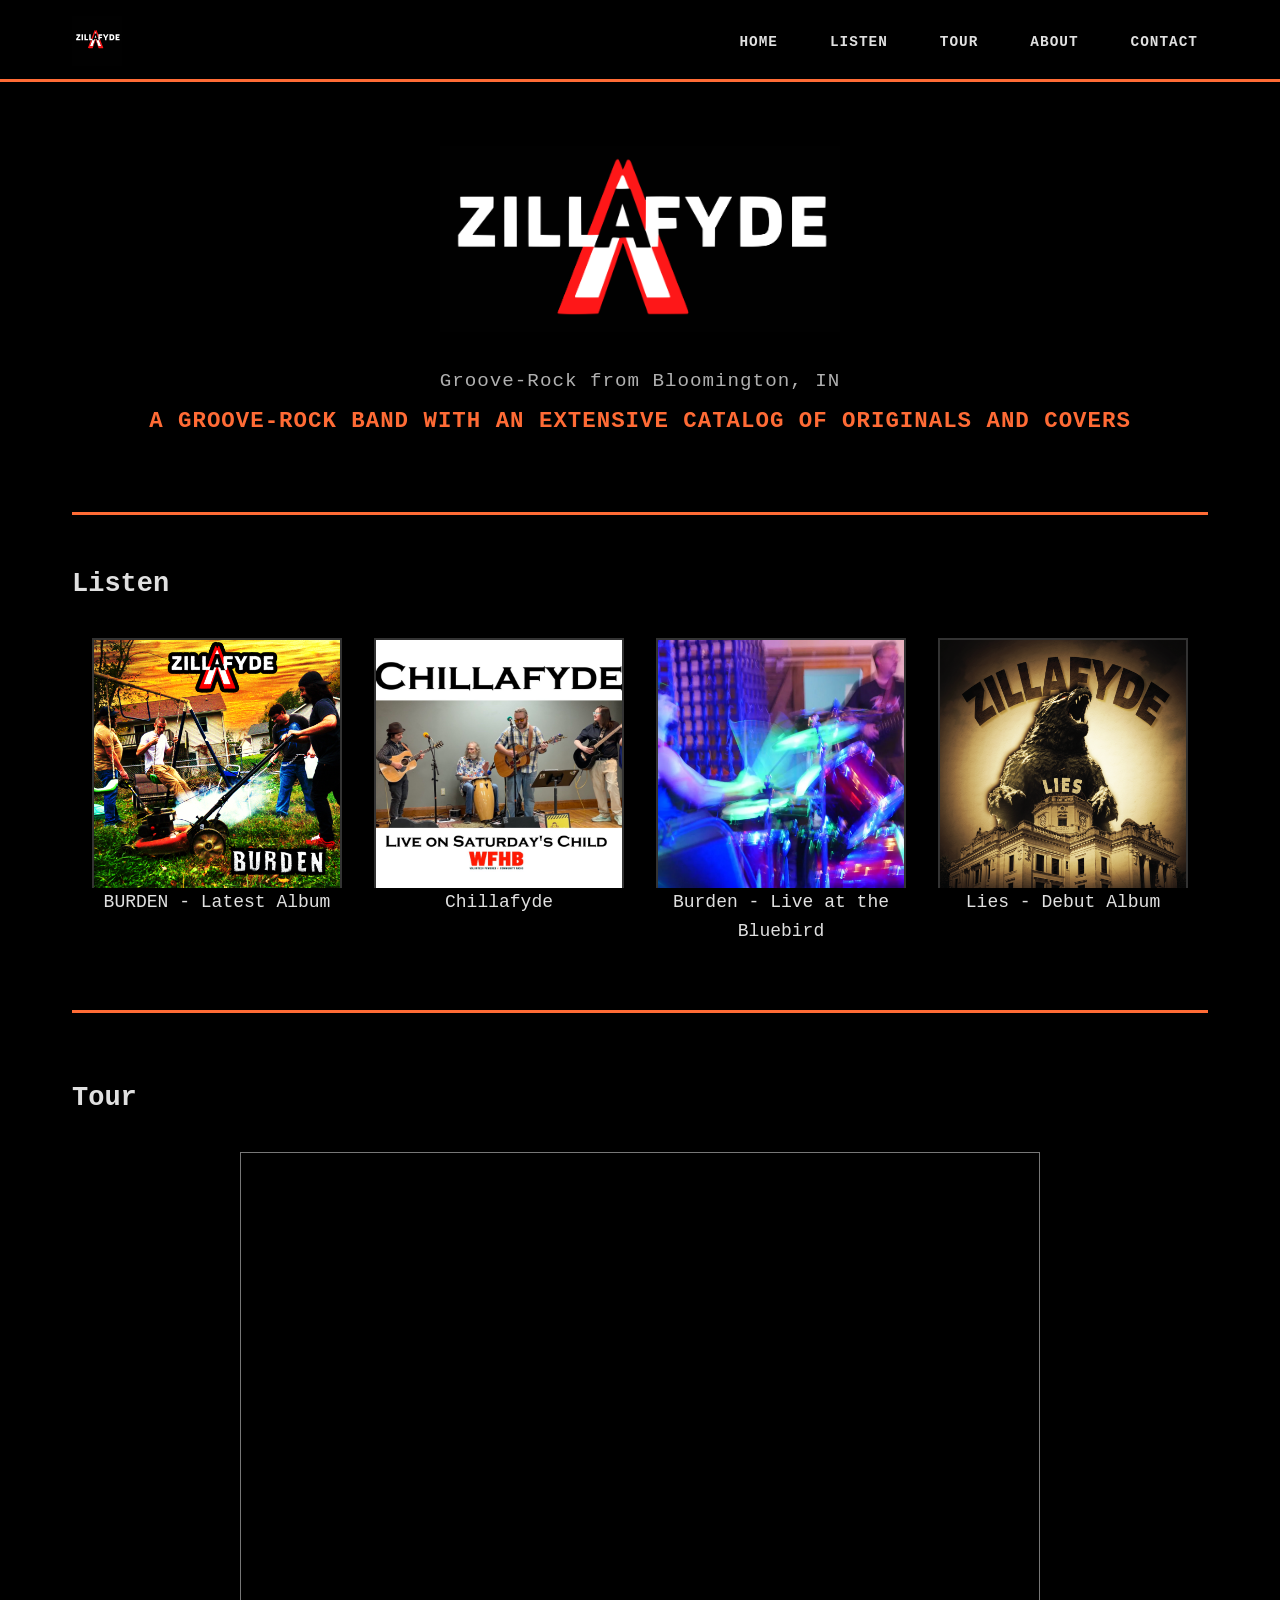
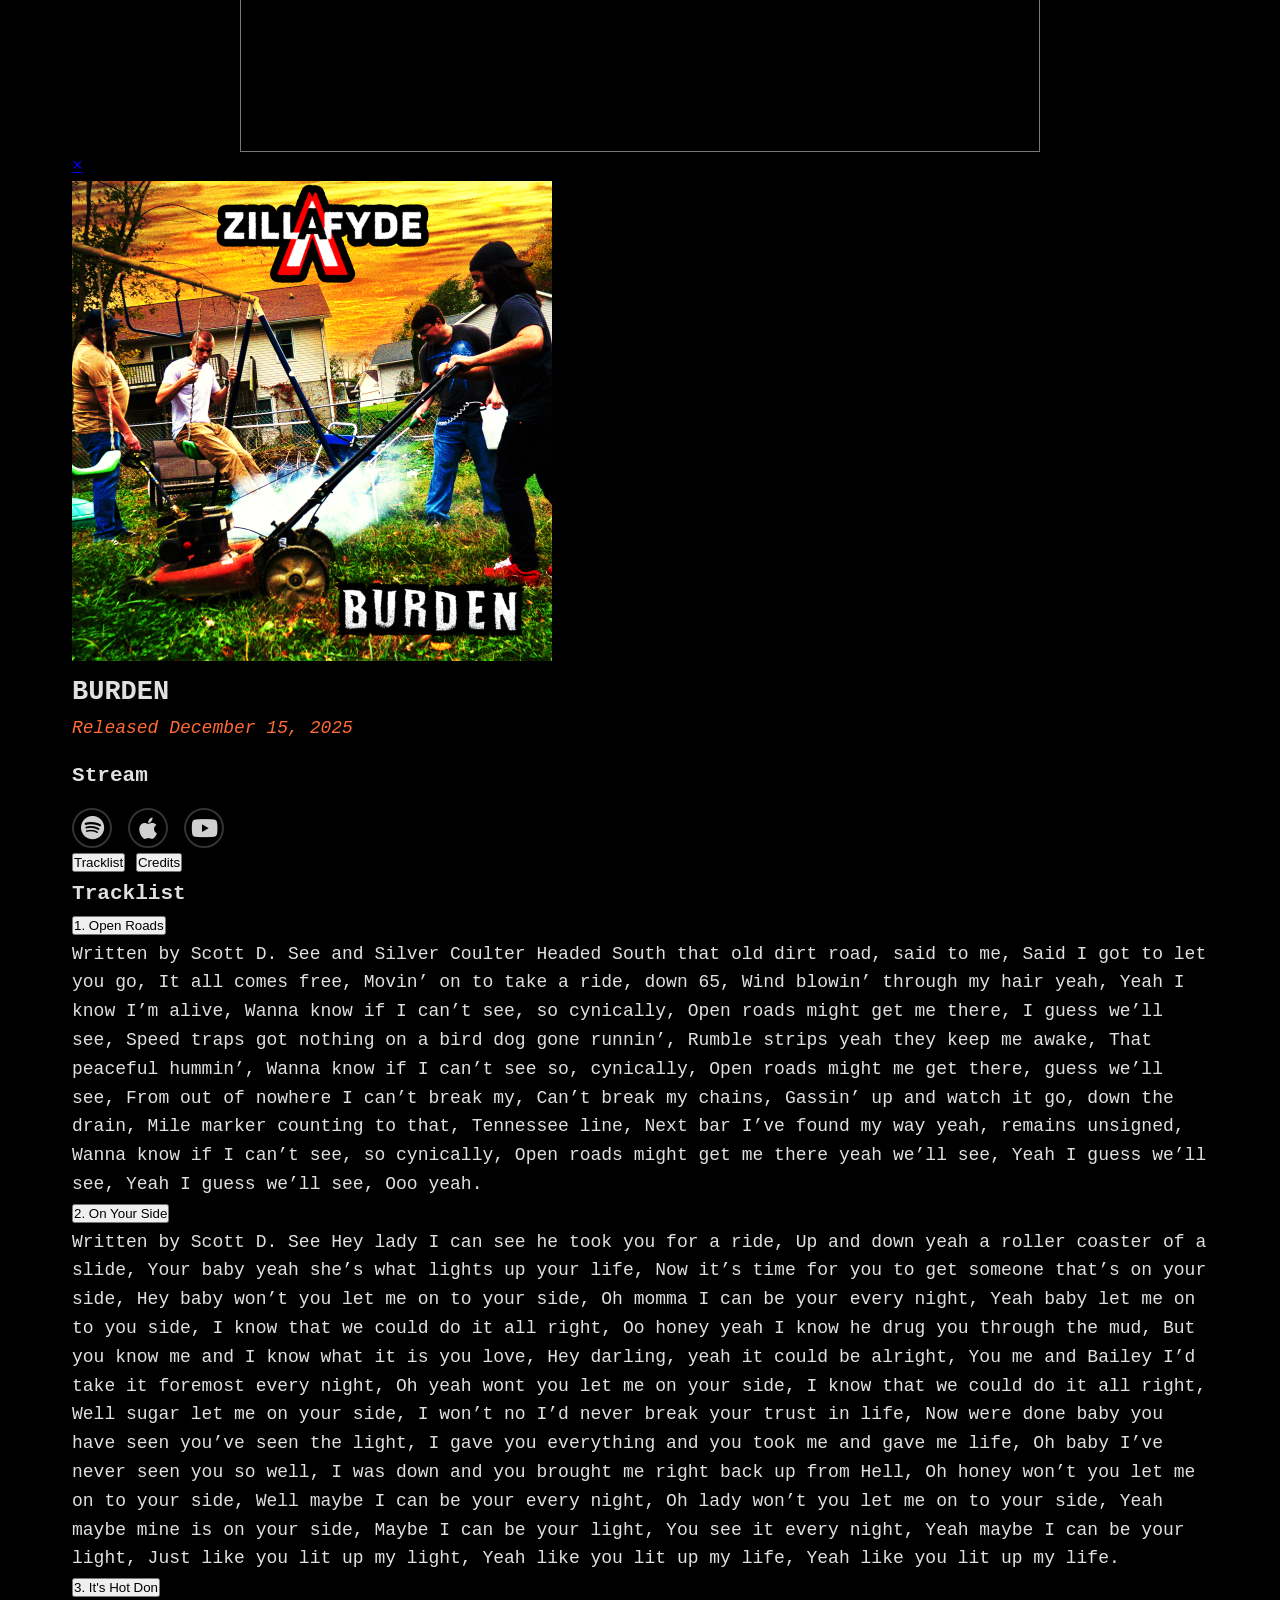
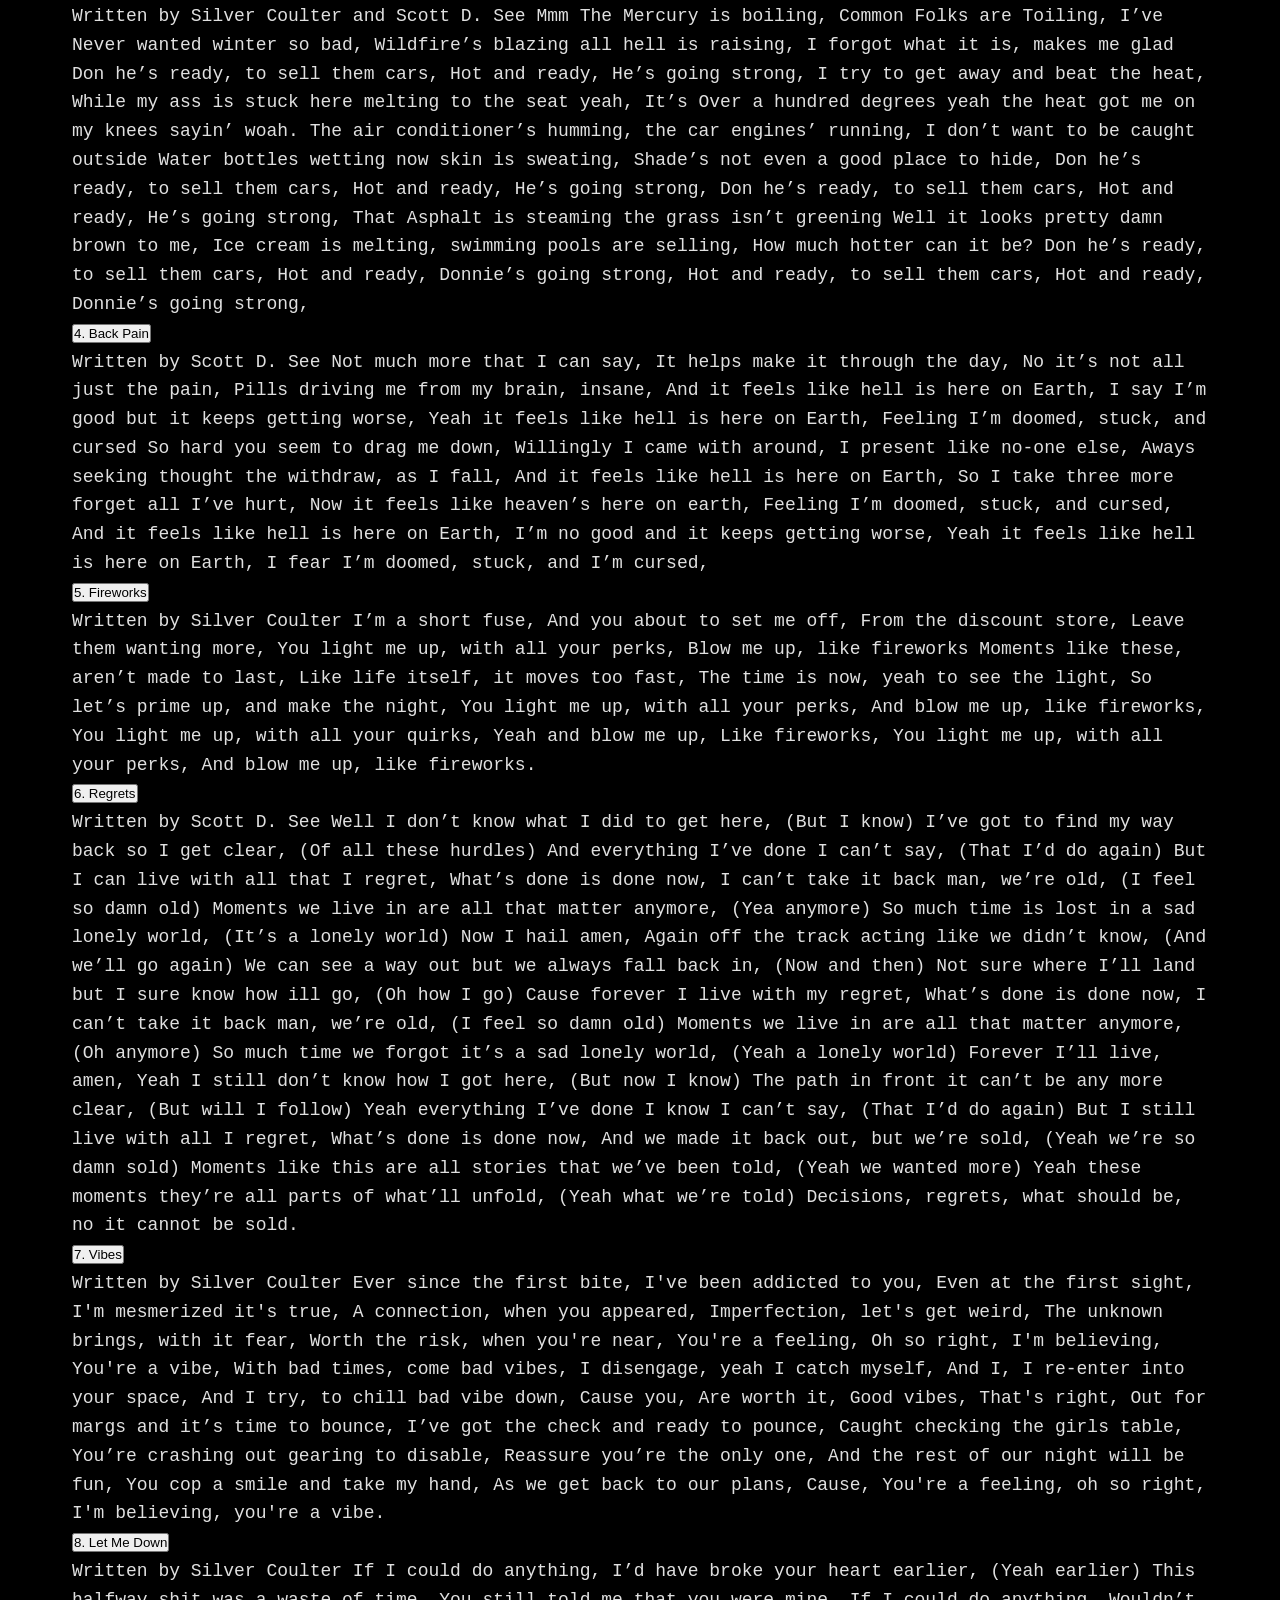
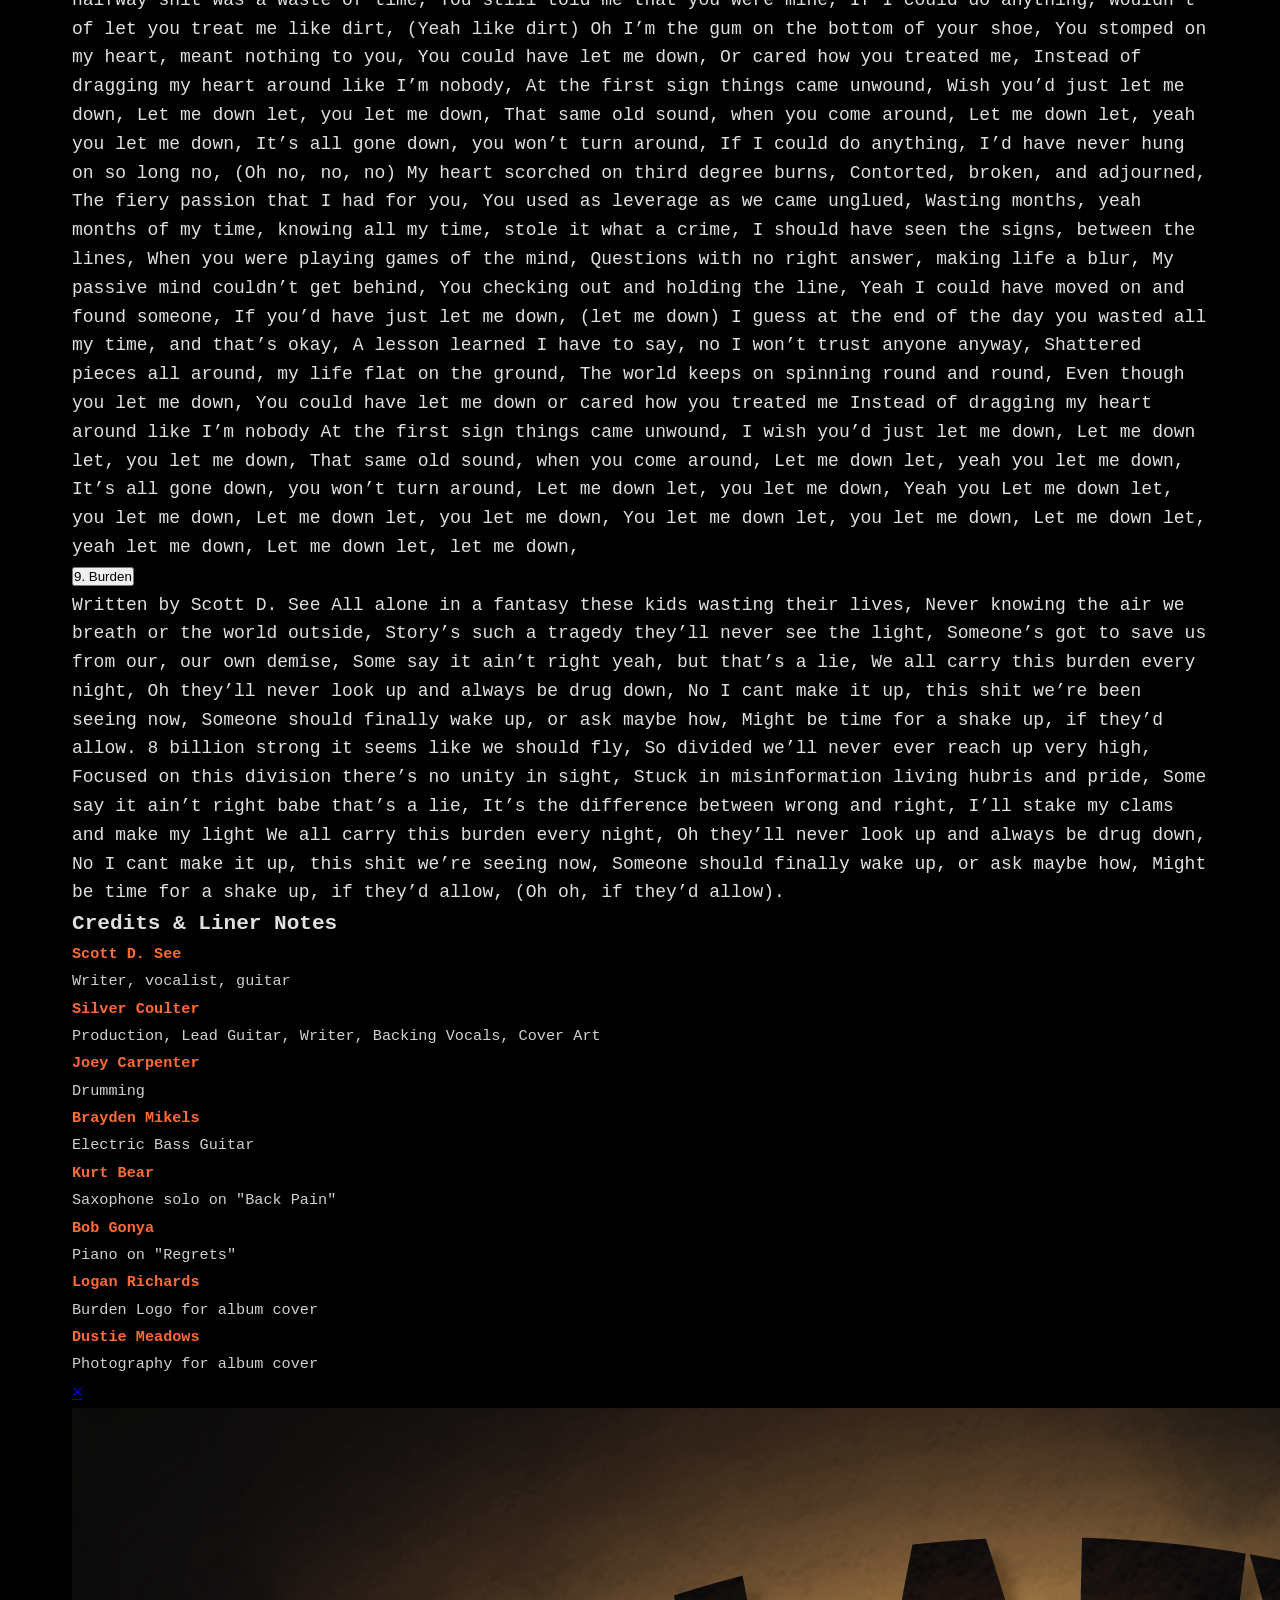
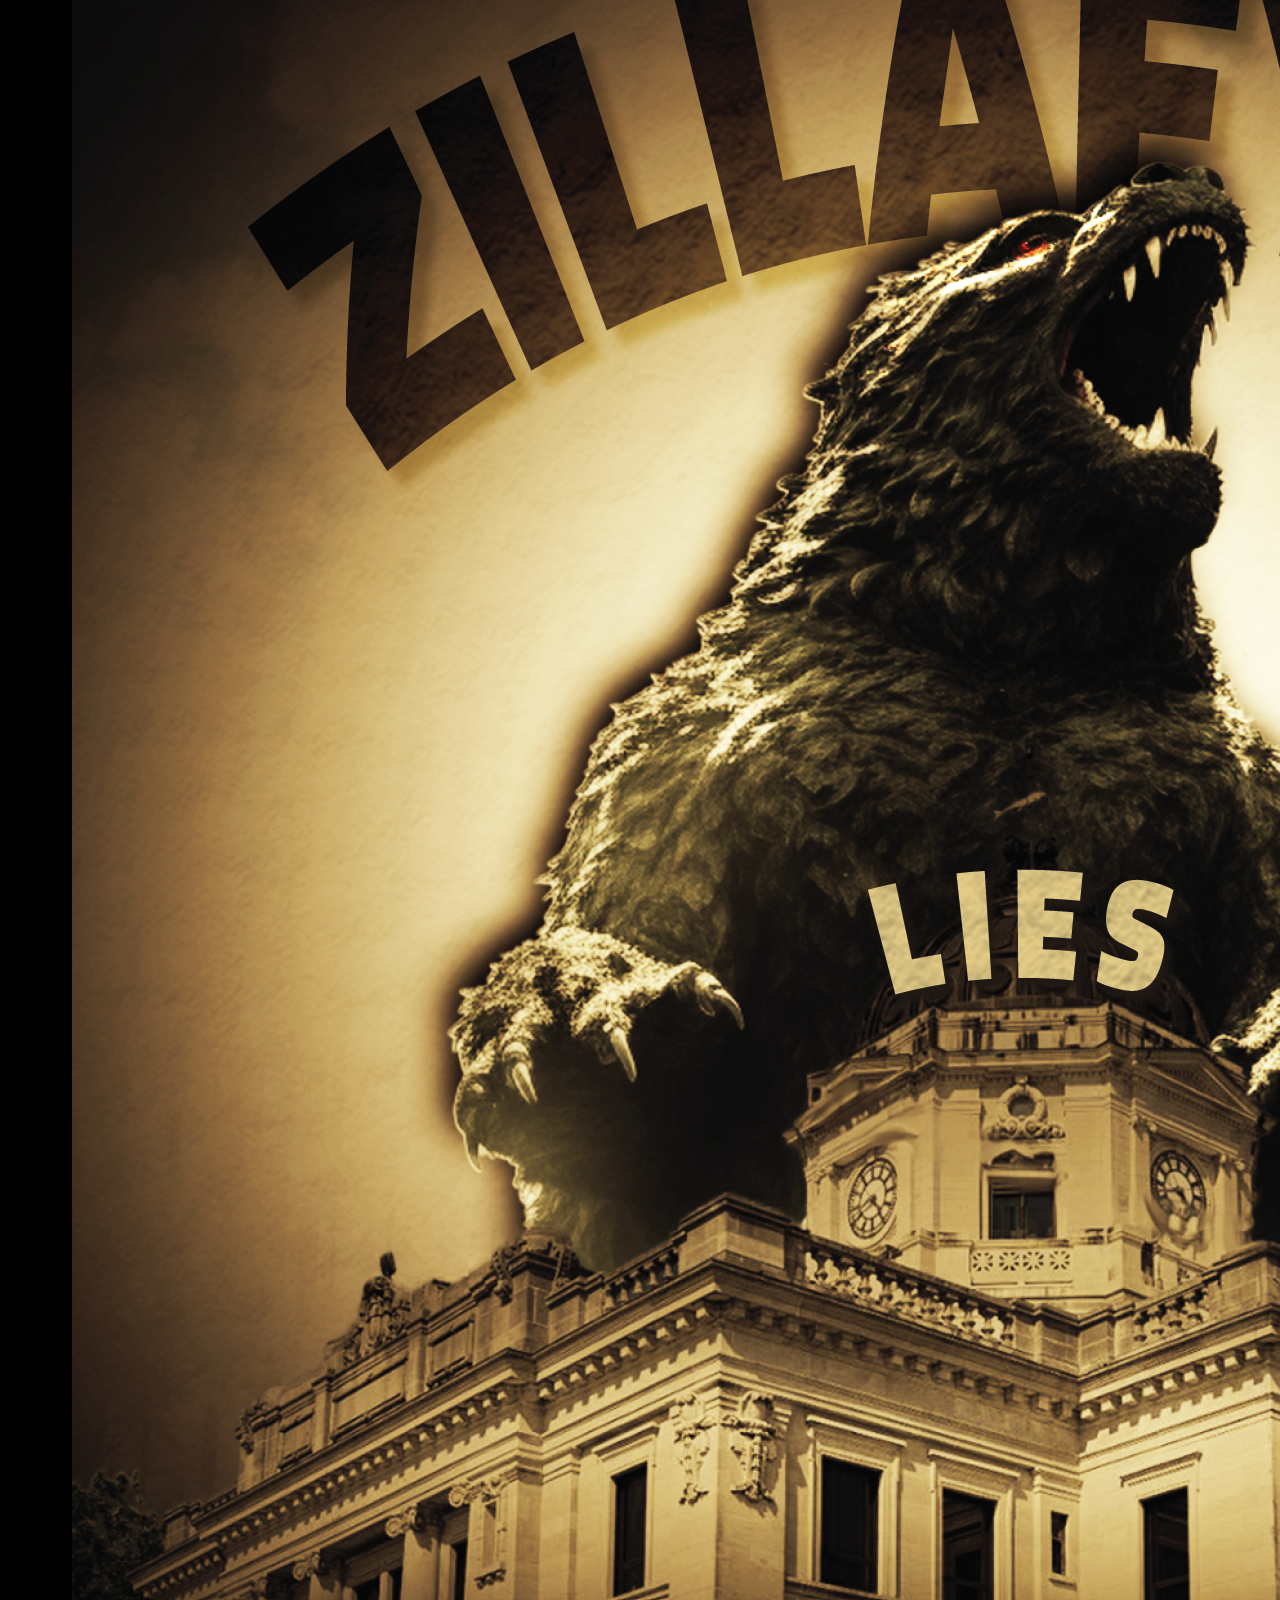
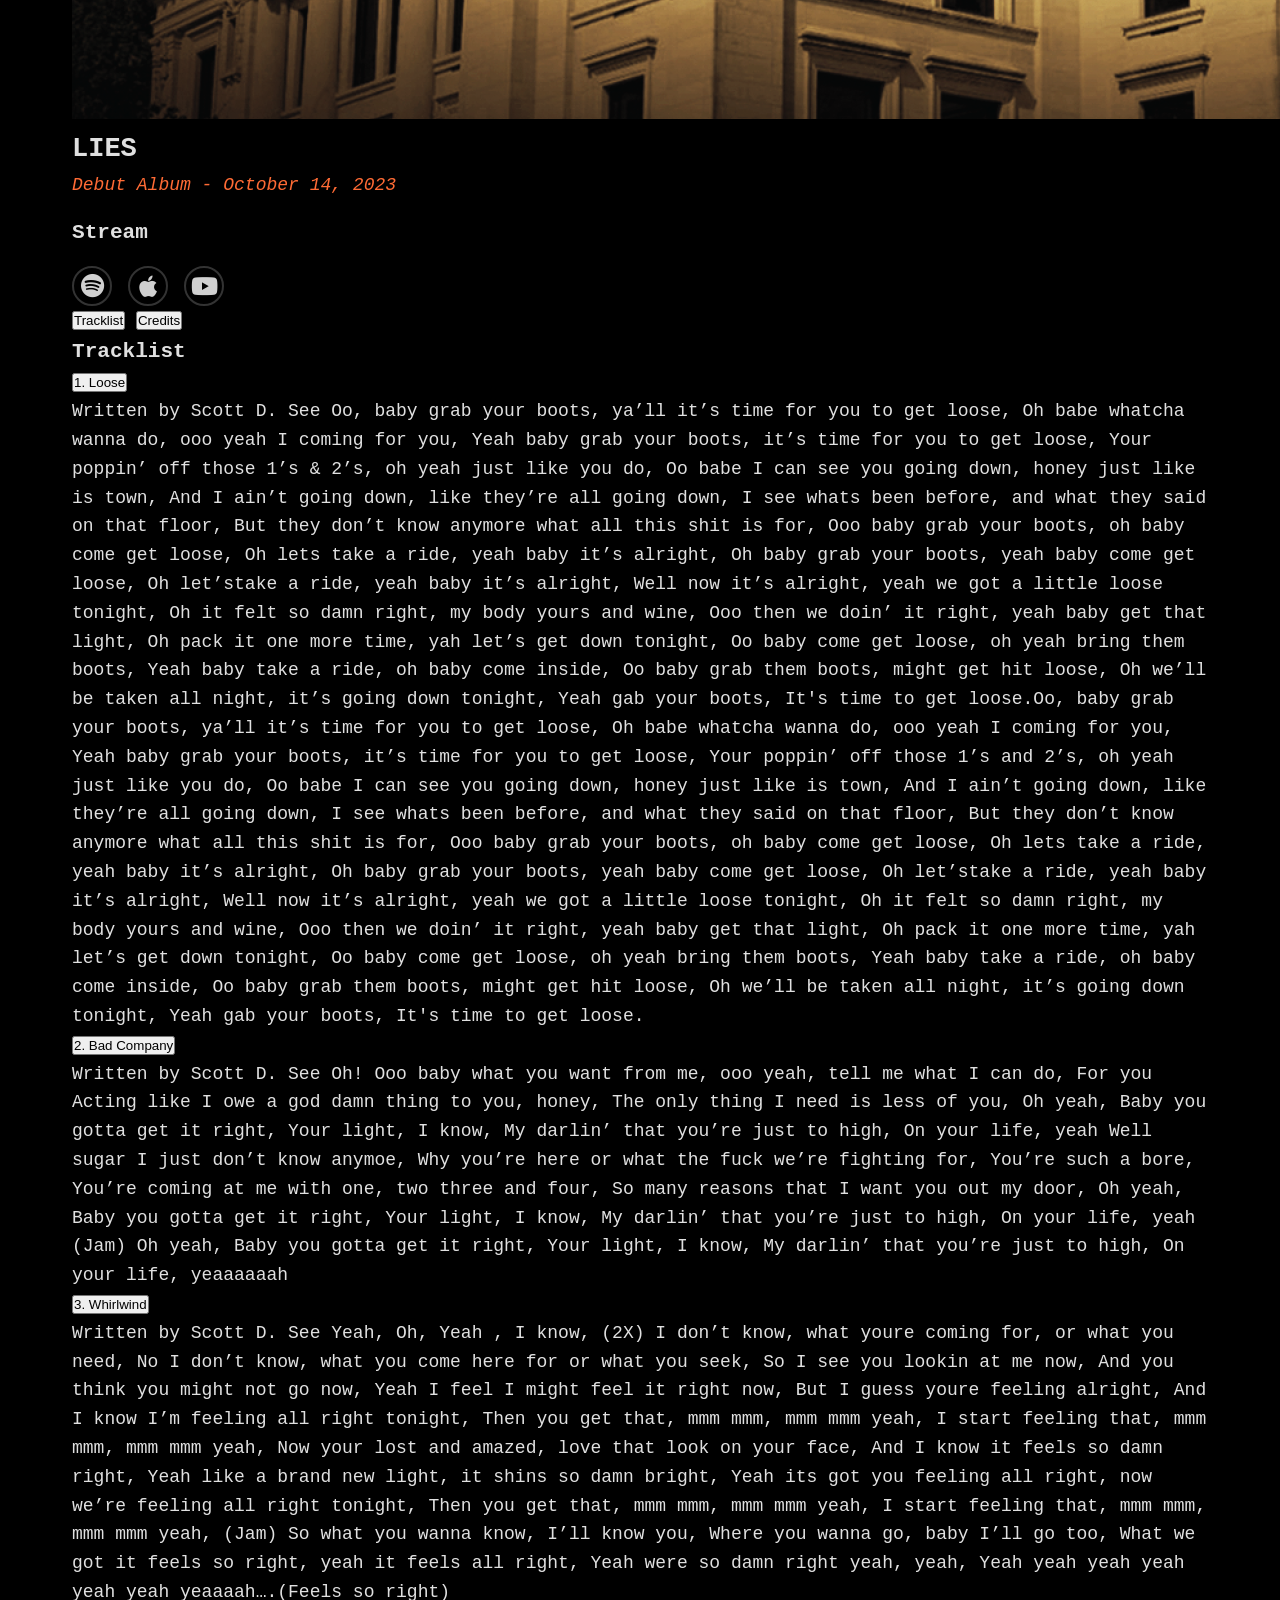
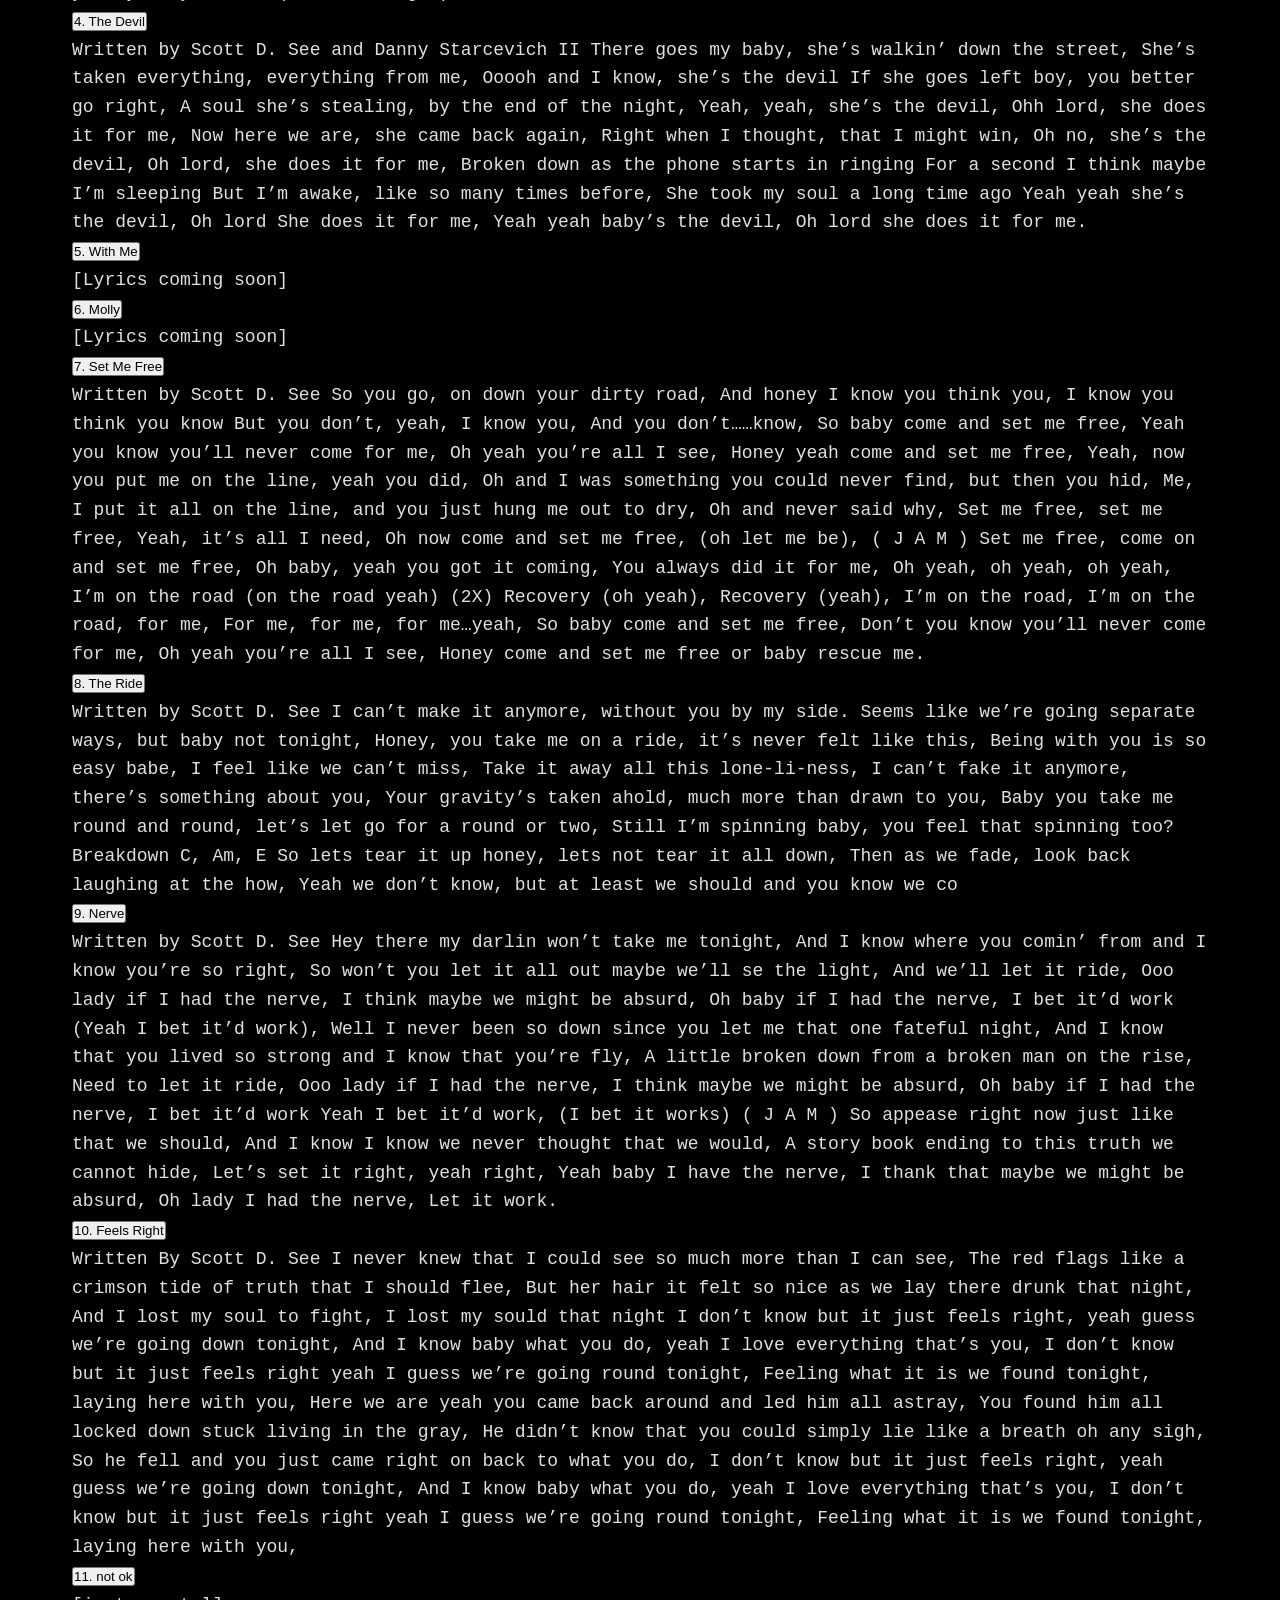
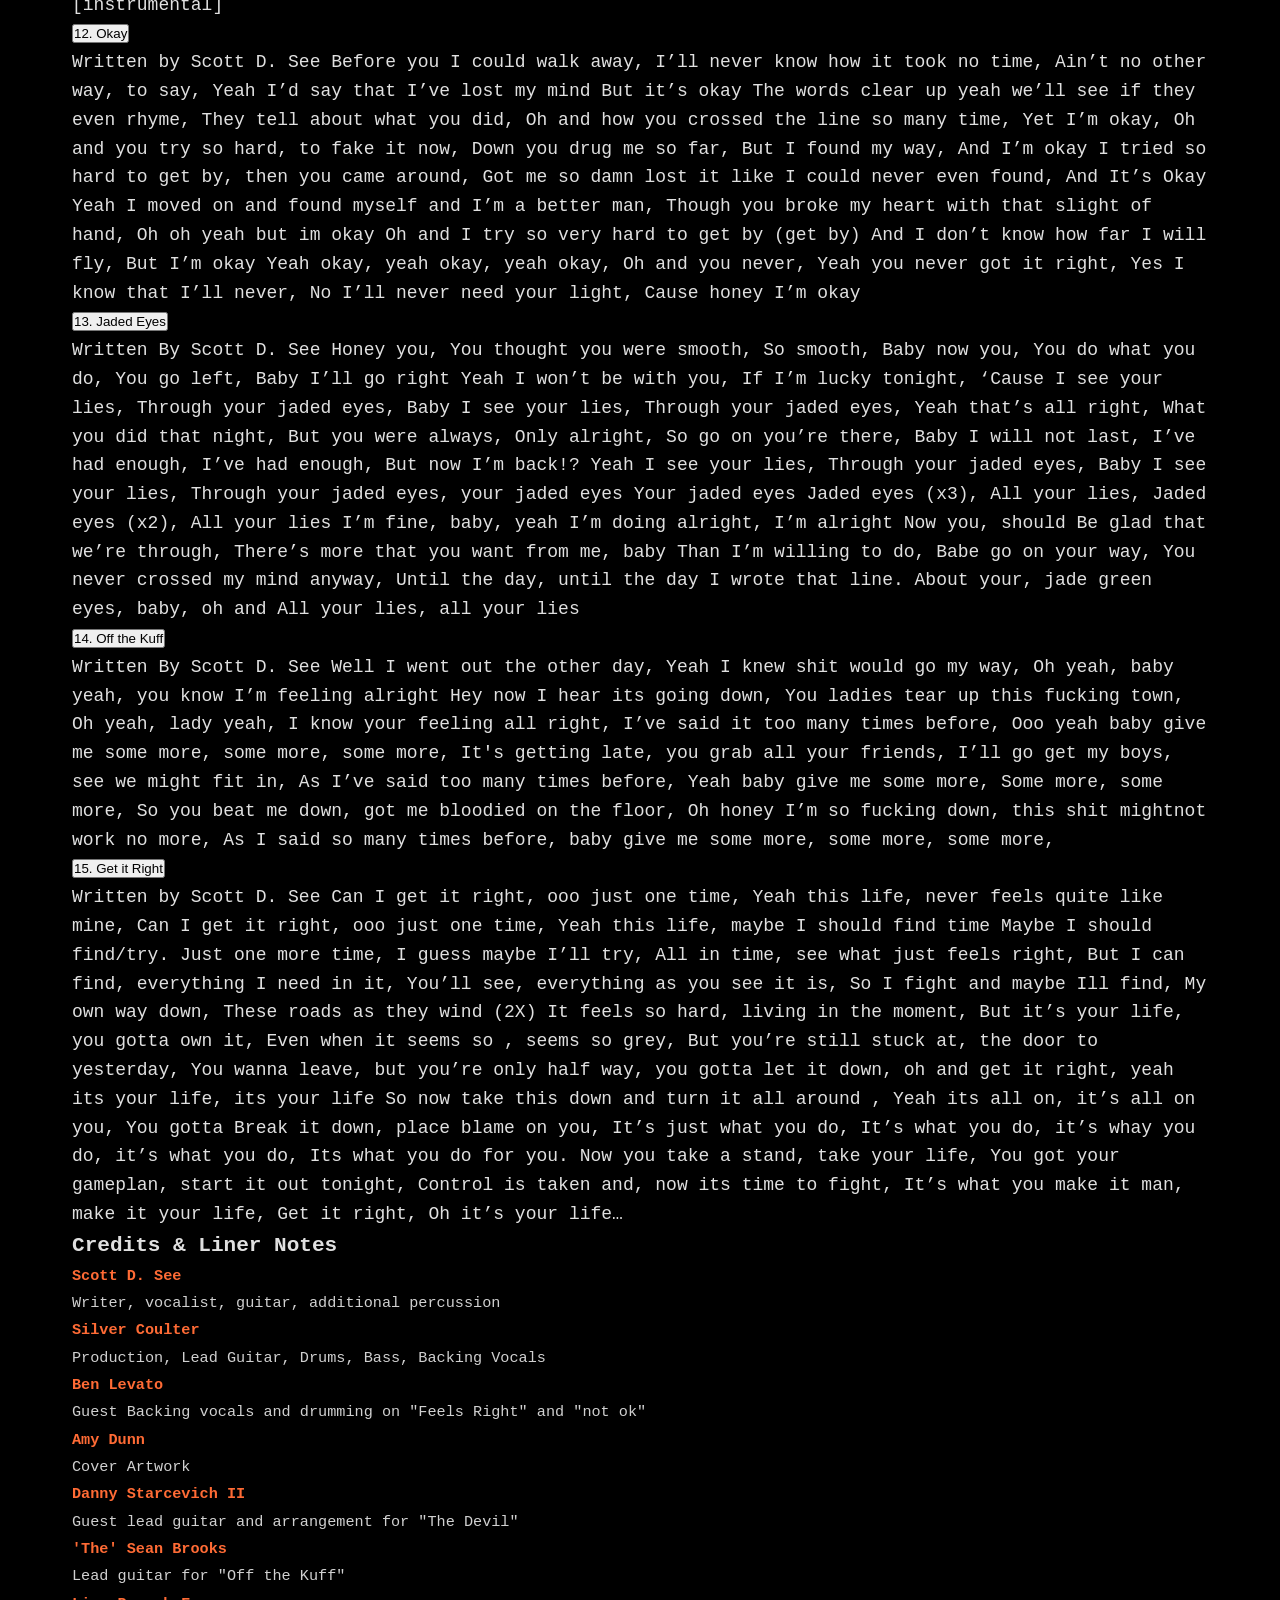
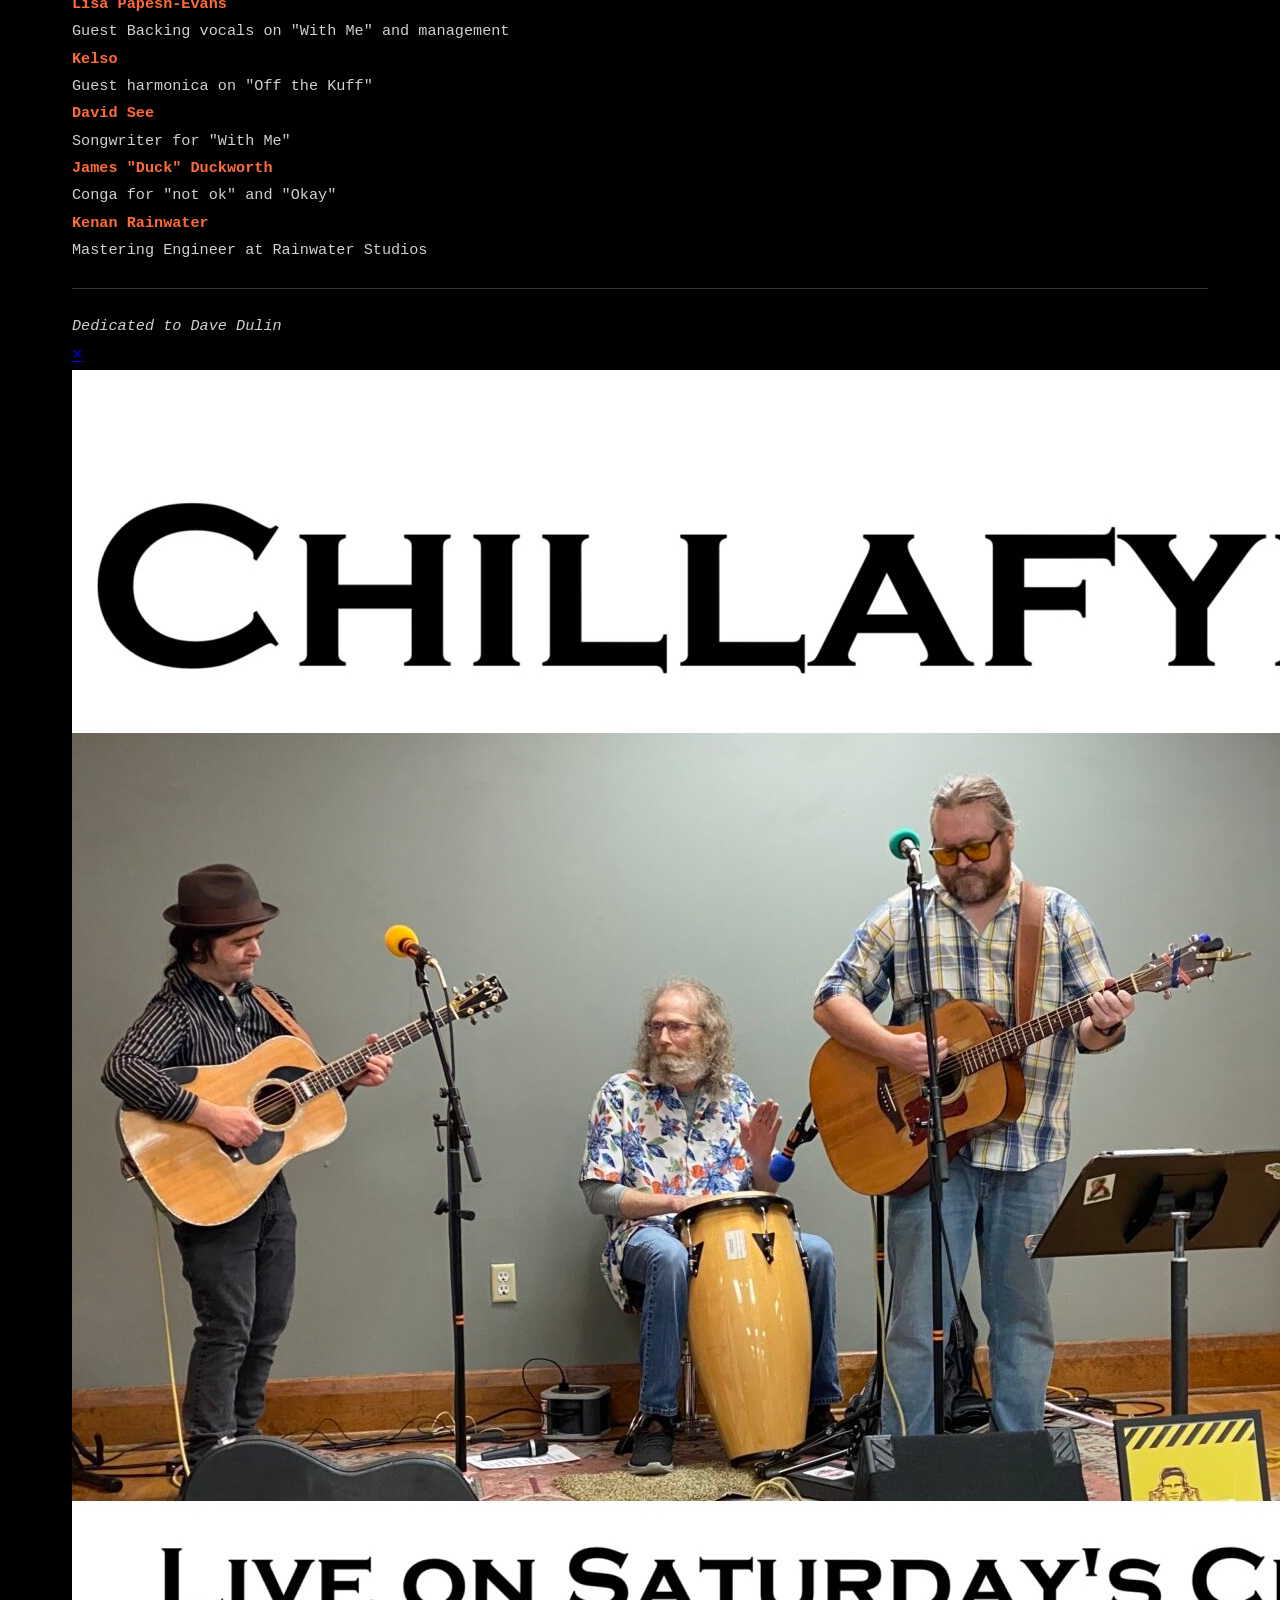
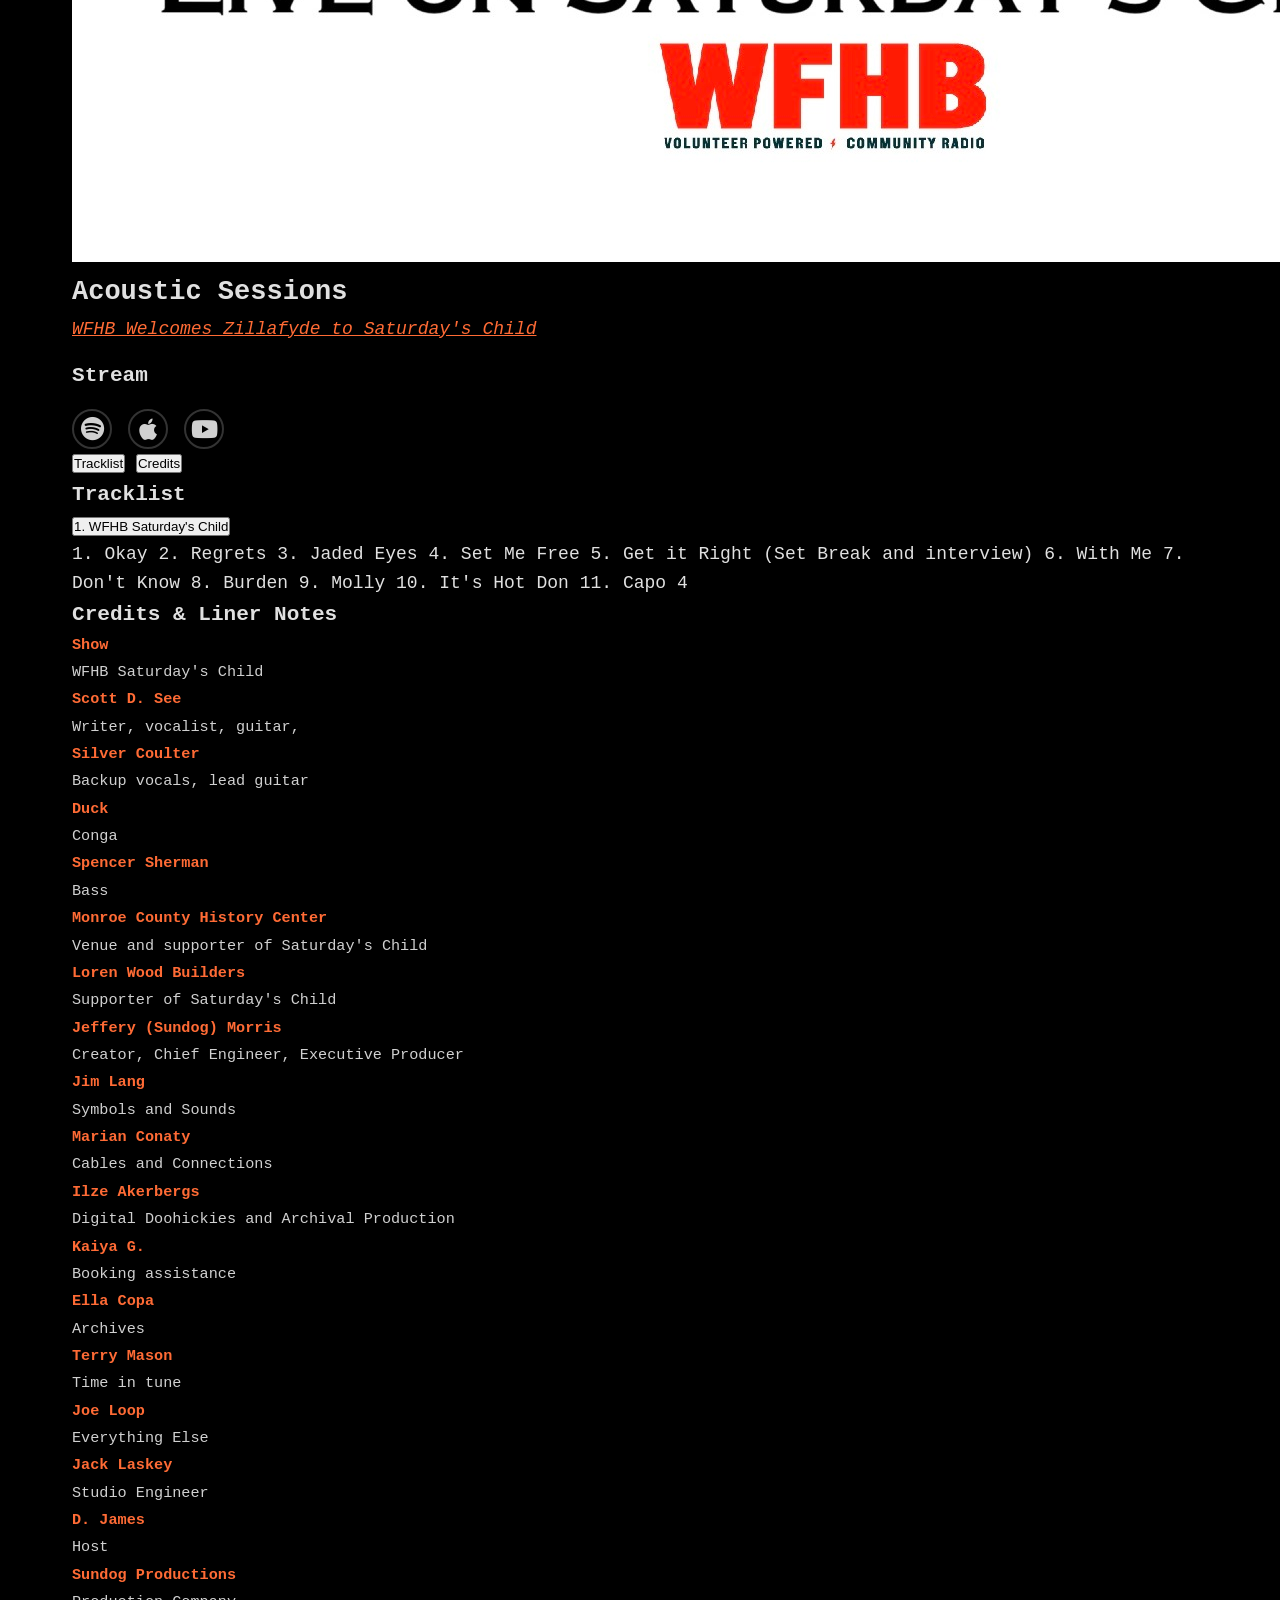
==== index.html @ ff0405b9 "Refactor listen section in index.html" ====
<!-- we see you -->
 <!DOCTYPE html>
<html>
<head>
    <meta name="description" content="ZILLAFYDE">
    <title>You've been ZILLAFYDE!</title>
    <link rel="shortcut icon" href="favicon.ico" type="favicon.svg">
    <link rel="stylesheet" href="https://cdnjs.cloudflare.com/ajax/libs/font-awesome/6.5.1/css/all.min.css">
    <link rel="stylesheet" href="style.css">    
    <script src="albums.js" defer></script>
</head>
<body>
    <!-- Navigation -->
    <nav class="navbar">
        <div class="nav-container">
            <a href="zillafyde.com" class="logo"><img src="pics/logo.svg" alt="Logo"></a>
            <ul class="nav-menu">
                <li><a href="#home" class="nav-link">Home</a></li>
                <li><a href="#listen" class="nav-link">Listen</a></li>
                <li><a href="#tour" class="nav-link">Tour</a></li>
                <li><a href="#about" class="nav-link">About</a></li>
                <li><a href="#contact" class="nav-link">Contact</a></li>
            </ul>
        </div>
    </nav>

    <!-- Content Sections -->
    <main class="container">
        <!-- Hero Section -->
        <section id="home" class="hero">
            <img src="pics/logo_rectangle.png" alt="Logo" style="max-width: 400px; width: 90%; margin-bottom: 1rem;">
            <p>Groove-Rock from Bloomington, IN</p>
            <p class="tagline">A Groove-Rock Band with an Extensive Catalog of Originals and Covers</p>
        </section>
   
  <!-- Listen Section -->
        <section id="listen" class="listen-section">
            <h2>Listen</h2>
            <div class="album-gallery">

                <div class="album-item">
                    <a href="#album-burden" class="album-thumb">
                        <img src="pics/burden.png" alt="BURDEN">
                    </a>
                    <div class="album-caption">BURDEN - Latest Album</div>
                </div>

                <div class="album-item">
                    <a href="#album-acoustic" class="album-thumb">
                        <img src="pics/chillafyde.jpg" alt="Acoustic Sessions" style="width:100%; height:100%; object-fit:cover;">
                    </a>
                    <div class="album-caption">Chillafyde</div>
                </div>

                <div class="album-item">
                    <a href="#album-cover" class="album-thumb">
                        <img src="asshats/photo_2023-05-01_10-12-04.webp" alt="Cover Collection" style="width:100%; height:100%; object-fit:cover;">
                    </a>
                    <div class="album-caption">Burden - Live at the Bluebird</div>
                </div>
             
                <div class="album-item">
                    <a href="#album-lies" class="album-thumb">
                        <img src="pics/lies.webp" alt="LIES" style="width:100%; height:100%; object-fit:cover;">
                    </a>
                    <div class="album-caption">Lies - Debut Album</div>
                </div>
            </div>
            <hr class="section-divider">
        </section>


    <!-- Tour Section -->
        <section id="tour" class="tour-section">
            <h2>Tour</h2>
            <div class="album-gallery">
                <iframe src="https://calendar.google.com/calendar/embed?height=600&wkst=1&bgcolor=%23D50000&ctz=America%2FNew_York&title=Zillafyde&showDate=1&mode=AGENDA&src=MDA0NDIwZDY3ZDRiZDVhNTMxYWUwMmVmZDUzMWY2ZWFkNTk2MzM1ZDQ1ODEyM2UzZGEzYjkzYzgzOTg4MzFhMUBncm91cC5jYWxlbmRhci5nb29nbGUuY29t&color=%23A79B8E" style="border:solid 1px #777" width="800" height="600" frameborder="0" scrolling="no"></iframe>
            </div>
        </section>

        <!-- Album Modals -->
        <!-- Album Modals (Generated from Template) -->
        <div id="album-modals-container"></div>

        <!-- About Section -->
        <section id="about" class="about-section">
            <h2>About the band</h2>
            
            <h3 style="color: #ff6b35; margin-top: 2rem; margin-bottom: 1rem; border-bottom: 2px solid #333; padding-bottom: 0.5rem;">Biography</h3>
            <p>Formed in late summer 2022, Zillafyde delivers a dynamic blend of original compositions and select cover songs, creating an eclectic mix that captivates audiences. Drawing inspiration from classic artists like Led Zeppelin and Jimi Hendrix, as well as contemporary acts such as The Revivalists, Umphrey’s McGee, Jack White, and Local H, their performances are known for their ever-changing vibe and engaging energy.</p>
            
            <h3 style="color: #ff6b35; margin-top: 2rem; margin-bottom: 1rem; border-bottom: 2px solid #333; padding-bottom: 0.5rem;">The Band</h3>
            <div class="band-members" style="margin: 2rem 0;">
                <div style="margin-bottom: 1.5rem; padding: 1rem; background-color: rgba(255, 107, 53, 0.05); border-left: 3px solid #ff6b35; display: flex; gap: 1rem;">
                    <img src="pics/scott.jpg" alt="Scott See" style="width: 100px; height: 100px; object-fit: cover; border-radius: 4px; flex-shrink: 0;">
                    <div>
                        <h4 style="color: #ff6b35; margin-bottom: 0.5rem;">Scott See</h4>
                        <p>Frontman, Co-founder & Guitarist — Charismatic people-magnet and the face of the band; Scott doesn’t know a stranger and turns every crowd into friends. Primary songwriter who yells into the mic with heart, leads the stage with swagger, and co-founded the whole operation with Silver—part showman, part storyteller.</p>
                    </div>
                </div>
                <div style="margin-bottom: 1.5rem; padding: 1rem; background-color: rgba(255, 107, 53, 0.05); border-left: 3px solid #ff6b35; display: flex; gap: 1rem;">
                    <img src="pics/silver.jpg" alt="Silver Coulter" style="width: 100px; height: 100px; object-fit: cover; border-radius: 4px; flex-shrink: 0;">
                    <div>
                        <h4 style="color: #ff6b35; margin-bottom: 0.5rem;">Silver Coulter</h4>
                        <p>Backup Vocalist, Co-founder, Lead Guitarist, & Producer — Guitar wizard with two decades of mileage and a producer’s ear; he doesn’t just shred, he sculpts the sound. Influences run from Led Zeppelin to Tool to Brad Paisley, which explains why his solos can be both feral and tasteful. Handles lead fills and harmonies, tweaks tone in the studio until you cry, and secretly checks the setlist three times before every show. Less frontman fury than Scott, more studio-surgeon precision — brings both the guitar fireworks and the glue that makes the songs actually work.</p>
                    </div>
                </div>
                <div style="margin-bottom: 1.5rem; padding: 1rem; background-color: rgba(255, 107, 53, 0.05); border-left: 3px solid #ff6b35; display: flex; gap: 1rem;">
                    <img src="pics/pat.jpg" alt="Patrick Petro" style="width: 100px; height: 100px; object-fit: cover; border-radius: 4px; flex-shrink: 0;">
                    <div>
                        <h4 style="color: #ff6b35; margin-bottom: 0.5rem;">Patrick Petro</h4>
                        <p>Drums — Started pounding skins in 1985 and hasn’t stopped. Veteran of marching bands, jazz combos, musicals, jam bands, and more—Pat’s the human metronome who sneaks in wild fills when you’re not looking. Think groove maestro meets controlled chaos: keeps the pocket tight, the solos surprising, and the rest of us wondering how he did that.</p>
                    </div>
                </div>
                <div style="margin-bottom: 1.5rem; padding: 1rem; background-color: rgba(255, 107, 53, 0.05); border-left: 3px solid #ff6b35; display: flex; gap: 1rem;">
                    <img src="asshats/photo_2023-05-01_10-12-04.webp" alt="Al Kelley" style="width: 100px; height: 100px; object-fit: cover; border-radius: 4px; flex-shrink: 0;">
                    <div>
                        <h4 style="color: #ff6b35; margin-bottom: 0.5rem;">Al Kelley</h4>
                        <p>Bass — Grew up in Brown County, heard Primus at 16, and decided the world needed more low end. Former slap enthusiast turned song-first anchor, Al’s grooves are equal parts pocket and personality. He locks the band down so Scott can scream and Silver can solo—quiet until the bass drops, then absolutely unforgivable.</p>
                    </div>
                </div>
            </div>
        </section>

        <!-- Merch Section -->
        <section id="merch" class="merch-section">
            <h2>Zillafyde Merch</h2>
            <p style="text-align: center; margin-bottom: 2rem; color: #d0d0d0;">Available at all shows! Check the Tour Calendar for details.</p>
            <div class="merch-gallery">
                <div class="merch-card">
                    <div class="merch-image"><img src="pics/shirt.jpg" alt="T-Shirts" style="width: 100%; height: 100%; object-fit: cover;"></div>
                  <div class="merch-label">Shirts</div>
                </div>
                <div class="merch-card">
                    <div class="merch-image"><img src="asshats/photo_2023-05-01_10-12-04.webp" alt="Hats" style="width: 100%; height: 100%; object-fit: cover;"></div>
                  <div class="merch-label">Hats</div>
                </div>
                <div class="merch-card">
                    <div class="merch-image"><img src="asshats/photo_2023-05-01_10-12-04.webp" alt="Vinyl" style="width: 100%; height: 100%; object-fit: cover;"></div>
                  <div class="merch-label">Hoodies</div>
                </div>
                <div class="merch-card">
                    <div class="merch-image"><img src="pics/shotglass.png" alt="Shot Glasses" style="width: 100%; height: 100%; object-fit: cover;"></div>
                  <div class="merch-label">Shot glasses</div>
                </div>
            </div>
        </section>

        <!-- Contact Section -->
        <section id="contact" class="contact-section">
            <h2>Bookings</h2>
            <p>Interested in booking ZILLAFYDE? We show up on time. Get in touch!</p>
            <p class="booking-email"><a href="mailto:booking@zillafyde.com">booking@zillafyde.com</a></p>
            <div class="social-links">
                <a href="https://www.facebook.com/Zillafyde/" class="social">Facebook</a>
                <a href="https://www.instagram.com/zillafyde/" class="social">Instagram</a>
                <a href="https://www.youtube.com/@zillafyde" class="social">YouTube</a>
                <a href="https://twitter.com/zillafyde" class="social">Twitter</a>
            </div>
        </section>
    </main>
    
    <!-- Footer -->
    <footer class="footer">
        <p>&copy; MMXXVI Zillafyde. ALL RIGHTS RESERVED.</p>
    </footer>


</body>
</html>
---- style.css ----
* {
    margin: 0;
    padding: 0;
    box-sizing: border-box;
}

body {
    font-size: 18px;

    font-family: 'Courier New', 'Monaco', monospace;
    background-color: #000000;
    color: #e0e0e0;
    line-height: 1.6;
}

/* Navbar */
.navbar {
    background-color: #000000;
    padding: 1rem 0;
    position: sticky;
    top: 0;
    box-shadow: inset 0 -3px 0 #ff6b35;
    z-index: 100;
}

.nav-container {
    max-width: 1200px;
    margin: 0 auto;
    padding: 0 2rem;
    display: flex;
    justify-content: space-between;
    align-items: center;
}

.logo {
    font-size: 2rem;
    font-weight: bold;
    color: #ff6b35;
    text-decoration: none;
    transition: all 0.2s ease;
    letter-spacing: 2px;
    text-transform: uppercase;
    font-family: 'Courier New', monospace;
    display: flex;
    align-items: center;
}

/* Horizontal Section Divider */
.section-divider {
    border: none;
    height: 3px;
    background-color: #ff6b35; /* Matches your theme's accent color */
    margin: 4rem auto; /* Adds spacing above and below */
    max-width: 1200px; /* Keeps it aligned with your container width */
    width: 100%;
}

.logo img {
    height: 50px;
    width: auto;
    transition: all 0.2s ease;
}

.logo:hover img {
    transform: scale(1.05);
}

.nav-menu {
    display: flex;
    list-style: none;
    gap: 2rem;
}

.nav-link {
    color: #e0e0e0;
    text-decoration: none;
    transition: all 0.2s ease;
    padding: 0.25rem 0.5rem;
    border: 2px solid transparent;
    font-size: 0.9rem;
    font-weight: bold;
    text-transform: uppercase;
    letter-spacing: 1px;
}

.nav-link:hover {
    color: #ff6b35;
    border: 2px solid #ff6b35;
    background-color: rgba(255, 107, 53, 0.1);
}

/* Main Container */
.container {
    max-width: 1200px;
    margin: 0 auto;
    padding: 0 2rem;
}

/* Hero Section */
.hero {
    padding: 4rem 0;
    text-align: center;
    border-bottom: 3px solid #ff6b35;
    margin-bottom: 3rem;
}

.hero h1 {
    font-size: 3.5rem;
    font-weight: 900;
    color: #ff6b35;
    letter-spacing: 3px;
    text-transform: uppercase;
    margin-bottom: 0.5rem;
    text-shadow: 3px 3px 0 rgba(0, 0, 0, 0.5);
    line-height: 1.1;
}

.hero p {
    font-size: 1.2rem;
    color: #b0b0b0;
    margin: 0.5rem 0;
    letter-spacing: 1px;
}

.tagline {
    font-size: 1.4rem !important;
    color: #ff6b35 !important;
    font-weight: bold !important;
    text-transform: uppercase;
}

/* Social Section */
.social-section {
    padding: 1rem 0;
    text-align: center;
}

.social-row {
    display: inline-flex;
    gap: 12px;
    align-items: center;
}

.social-link {
    display: inline-flex;
    width: 48px;
    height: 48px;
    align-items: center;
    justify-content: center;
    border-radius: 8px;
    text-decoration: none;
    transition: all 0.2s ease;
}

.social-link img {
    width: 24px;
    height: 24px;
    display: block;
}

.social-link:focus {
    outline: 3px solid #ff6b35;
    outline-offset: 3px;
}

.social-link.spotify {
    background-color: #1DB954;
}

.social-link.spotify:hover {
    background-color: #1ed760;
    transform: scale(1.1);
}

.social-link.apple {
    background-color: #000;
    border: 2px solid #e0e0e0;
}

.social-link.apple:hover {
    background-color: #e0e0e0;
    transform: scale(1.1);
}

.social-link.youtube {
    background-color: #FF0000;
}

.social-link.youtube:hover {
    background-color: #cc0000;
    transform: scale(1.1);
}

.social-link.bandcamp {
    background-color: #1ea0e6;
}

.social-link.bandcamp:hover {
    background-color: #2bb3f7;
    transform: scale(1.1);
}

.social-link.instagram {
    background: linear-gradient(45deg, #f09433 0%, #e6683c 25%, #dc2743 50%, #cc2366 75%, #bc1888 100%);
}

.social-link.instagram:hover {
    transform: scale(1.1);
    filter: brightness(1.1);
}

/* Shows Section */
.shows-section {
    margin-bottom: 4rem;
}

.shows-section h2 {
    font-size: 2.5rem;
    color: #ff6b35;
    text-transform: uppercase;
    letter-spacing: 2px;
    margin-bottom: 2rem;
    border-bottom: 2px solid #ff6b35;
    padding-bottom: 1rem;
}

.shows-grid {
    display: flex;
    gap: 1.5rem;
    margin-bottom: 2rem;
    overflow-x: auto;
    padding-bottom: 1rem;
    scroll-behavior: smooth;
}

.show-card {
    background: linear-gradient(135deg, #000000 0%, #1a1a1a 100%);
    border: 2px solid #333;
    border-left: 4px solid #ff6b35;
    padding: 1.5rem;
    position: relative;
    transition: all 0.3s ease;
    width: 300px;
    height: 300px;
    min-width: 300px;
    display: flex;
    flex-direction: column;
}

.show-card:hover {
    border-color: #ff6b35;
    transform: translateY(-4px);
    box-shadow: 0 8px 20px rgba(255, 107, 53, 0.2);
}

.show-date {
    position: absolute;
    top: 1rem;
    right: 1rem;
    background-color: #ff6b35;
    color: #0a0a0a;
    width: 60px;
    height: 60px;
    display: flex;
    align-items: center;
    justify-content: center;
    font-size: 1.3rem;
    font-weight: bold;
    border: 2px solid #0a0a0a;
    transform: rotate(-5deg);
}

.show-card h3 {
    font-size: 1.1rem;
    color: #ff6b35;
    text-transform: uppercase;
    letter-spacing: 0.5px;
    margin-bottom: 1rem;
    margin-right: 80px;
    line-height: 1.3;
}

.show-meta {
    color: #a0a0a0;
    font-size: 0.9rem;
    margin: 0.5rem 0;
}

.streaming-links {
    display: flex;
    gap: 1rem;
    margin-top: 1rem;
}

.stream-icon {
    display: inline-flex;
    align-items: center;
    justify-content: center;
    width: 40px;
    height: 40px;
    font-size: 1.5rem;
    text-decoration: none;
    color: #d0d0d0;
    border: 2px solid #333;
    border-radius: 50%;
    transition: all 0.2s ease;
    background-color: rgba(0, 0, 0, 0.5);
}

.stream-icon:hover {
    border-color: #ff6b35;
    background-color: #ff6b35;
    transform: scale(1.1);
}

.stream-icon.spotify:hover {
    border-color: #1DB954;
    background-color: #1DB954;
}

.stream-icon.apple:hover {
    border-color: #FA243C;
    background-color: #FA243C;
}

.stream-icon.youtube:hover {
    border-color: #FF0000;
    background-color: #FF0000;
}

/* About Section */
.about-section {
    margin-bottom: 4rem;
    padding: 2rem;
    background: linear-gradient(135deg, #000000 0%, #1a1a1a 100%);
    border: 2px solid #333;
}

.about-section h2 {
    font-size: 2.5rem;
    color: #ff6b35;
    text-transform: uppercase;
    letter-spacing: 2px;
    margin-bottom: 1.5rem;
    border-bottom: 2px solid #ff6b35;
    padding-bottom: 1rem;
}

.about-section p {
    font-size: 1.05rem;
    margin-bottom: 1rem;
    line-height: 1.8;
    color: #d0d0d0;
}

.sponsors-section {
    margin-top: 2.5rem;
    padding-top: 2rem;
    border-top: 2px solid #ff6b35;
}

.sponsors-section h3 {
    color: #ff6b35;
    text-transform: uppercase;
    letter-spacing: 1px;
    margin-bottom: 1.5rem;
}

.sponsors-grid {
    display: grid;
    grid-template-columns: repeat(auto-fit, minmax(150px, 1fr));
    gap: 1rem;
}

.sponsor {
    background-color: #000000;
    border: 2px solid #333;
    padding: 1rem;
    text-align: center;
    font-weight: bold;
    transition: all 0.2s ease;
    text-transform: uppercase;
    letter-spacing: 0.5px;
}

.sponsor:hover {
    border-color: #ff6b35;
    background-color: rgba(255, 107, 53, 0.1);
}

/* Merch Section */
.merch-section {
    margin-bottom: 4rem;
    padding: 2rem;
    background: linear-gradient(135deg, #000000 0%, #1a1a1a 100%);
    border: 2px solid #333;
}

.merch-section h2 {
    font-size: 2.5rem;
    color: #ff6b35;
    text-transform: uppercase;
    letter-spacing: 2px;
    margin-bottom: 1rem;
    border-bottom: 2px solid #ff6b35;
    padding-bottom: 1rem;
}

.merch-gallery {
    display: grid;
    grid-template-columns: repeat(auto-fit, minmax(220px, 1fr));
    gap: 1.5rem;
    margin-top: 2rem;
}

.merch-card {
    background: linear-gradient(135deg, #1a1a1a 0%, #252525 100%);
    border: 2px solid #333;
    padding: 1.5rem;
    text-align: center;
    transition: all 0.3s ease;
}

.merch-card:hover {
    border-color: #ff6b35;
    transform: translateY(-6px);
    box-shadow: 0 8px 20px rgba(255, 107, 53, 0.2);
}

.merch-image {
    width: 100%;
    height: 200px;
    margin-bottom: 1rem;
    transition: all 0.3s ease;
    border-radius: 4px;
    overflow: hidden;
}

.merch-card:hover .merch-image {
    transform: scale(1.05);
}

.merch-card h3 {
    color: #ff6b35;
    text-transform: uppercase;
    letter-spacing: 1px;
    margin-bottom: 0.5rem;
    font-size: 1.1rem;
}

.merch-card p {
    color: #a0a0a0;
    font-size: 0.9rem;
    line-height: 1.5;
}

/* Contact Section */
.contact-section {
    margin-bottom: 4rem;
    padding: 2rem;
    background: linear-gradient(135deg, #000000 0%, #1a1a1a 100%);
    border: 2px solid #333;
    text-align: center;
}

.contact-section h2 {
    font-size: 2.5rem;
    color: #ff6b35;
    text-transform: uppercase;
    letter-spacing: 2px;
    margin-bottom: 1rem;
    border-bottom: 2px solid #ff6b35;
    padding-bottom: 1rem;
}

.contact-section p {
    font-size: 1.05rem;
    margin-bottom: 1.5rem;
    color: #d0d0d0;
}

.booking-email {
    font-size: 1.3rem !important;
    margin-bottom: 2rem !important;
}

.booking-email a {
    color: #ff6b35;
    text-decoration: none;
    border-bottom: 2px solid #ff6b35;
    transition: all 0.2s ease;
}

.booking-email a:hover {
    color: #ff8552;
    border-bottom: 2px solid #ff8552;
}

/* Contact Form */
.contact-form {
    display: flex;
    flex-direction: column;
    gap: 1rem;
    max-width: 500px;
    margin: 2rem auto;
}

.contact-form input {
    padding: 0.75rem;
    background-color: #000000;
    border: 2px solid #333;
    color: #e0e0e0;
    font-size: 1rem;
    font-family: inherit;
    transition: all 0.2s ease;
    text-transform: uppercase;
    letter-spacing: 0.5px;
}

.contact-form input:focus {
    outline: none;
    border-color: #ff6b35;
    background-color: rgba(255, 107, 53, 0.05);
}

.contact-form button {
    padding: 0.75rem 2rem;
    background-color: #ff6b35;
    color: #0a0a0a;
    border: 2px solid #ff6b35;
    font-weight: bold;
    text-transform: uppercase;
    letter-spacing: 1px;
    transition: all 0.2s ease;
    cursor: pointer;
    font-size: 1rem;
    width: 100%;
}

.contact-form button:hover {
    background-color: #0a0a0a;
    color: #ff6b35;
}

/* Social Links */
.social-links {
    display: flex;
    gap: 1rem;
    justify-content: center;
    margin-top: 2rem;
    flex-wrap: wrap;
}

.social {
    color: #ff6b35;
    text-decoration: none;
    border: 2px solid #ff6b35;
    padding: 0.5rem 1rem;
    text-transform: uppercase;
    font-weight: bold;
    font-size: 0.9rem;
    transition: all 0.2s ease;
}

.social:hover {
    background-color: #ff6b35;
    color: #0a0a0a;
}

@keyframes dropIn {
    0% {
        opacity: 0;
        transform: translateY(-40px); /* Starts 40px higher */
    }
    100% {
        opacity: 1;
        transform: translateY(0); /* Ends at its normal position */
    }
}

/* Album Gallery - Flexbox */
.album-gallery {
    display: flex;
    flex-wrap: wrap;
    gap: 2rem;
    justify-content: center; /* Centers the albums horizontally */
    margin-top: 2rem;
}

/* Fixed width so they NEVER stretch across the screen */
.album-item {
    flex: 0 0 250px; /* 0 grow, 0 shrink, exactly 250px */
    max-width: 250px; /* Double security to prevent stretching */
    display: flex;
    flex-direction: column;
    text-align: center;
    
    /* Animation we added earlier */
    opacity: 0;
    animation: dropIn 0.6s ease-out forwards;
}

/* Perfect square for album art */
.album-thumb {
    width: 100%;
    aspect-ratio: 1 / 1; /* Forces the box to be a perfect square */
    overflow: hidden;
    border: 2px solid #333; /* Matches your merch style */
    border-bottom: none; /* Blends nicely if the caption is right below */
}


.album-item:hover .album-thumb img {
    transform: scale(1.05); /* Optional: adds a slight zoom on hover */
}

/* image fills the box */
.album-thumb img {
  width: 100%;
  height: 100%;
  object-fit: cover;
  display: block;
}

/* responsive */
@media (max-width: 800px) {
  .album-item { 
      flex: 0 0 200px;
      max-width: 200px; 
  }
}

@media (max-width: 500px) {
  .album-item { 
      flex: 0 0 48%; /* Allows two per row on mobile */
      max-width: 48%; 
  }

.album-caption {
    color: #ff6b35;
    text-transform: uppercase;
    letter-spacing: 1px;
    margin-bottom: 0.5rem;
    font-size: 1.1rem;
    padding: 1.5rem;
    border: 2px solid #333;
    background: linear-gradient(135deg, #1a1a1a 0%, #252525 100%);
    transition: all 0.3s ease;
    font-family: 'Courier New', 'Monaco', monospace;
    background-color: #000000;
    line-height: 1.6;
}

/* Album Modal */
.album-modal {
    display: none;
    position: fixed;
    top: 0;
    left: 0;
    width: 100%;
    height: 100%;
    background-color: rgba(0, 0, 0, 0.9);
    z-index: 1000;
    justify-content: center;
    align-items: center;
    padding: 1rem;
}

.album-modal:target {
    display: flex;
}

.modal-content {
    background: linear-gradient(135deg, #000000 0%, #1a1a1a 100%);
    border: 2px solid #ff6b35;
    padding: 2rem;
    max-width: 600px;
    width: 100%;
    max-height: 80vh;
    overflow-y: auto;
    position: relative;
    border-radius: 4px;
}

.modal-content.modal-large {
    max-width: 900px;
    padding: 2.5rem;
}

.modal-header {
    display: flex;
    gap: 2rem;
    margin-bottom: 2rem;
    padding-bottom: 2rem;
    border-bottom: 2px solid #333;
}

.modal-artwork-large {
    width: 250px;
    height: 250px;
    object-fit: cover;
    border: 2px solid #ff6b35;
    flex-shrink: 0;
}

.modal-header-info h2 {
    color: #ff6b35;
    margin-bottom: 1rem;
    text-transform: uppercase;
    letter-spacing: 2px;
    font-size: 2rem;
}

.modal-tabs {
    display: flex;
    gap: 0.5rem;
    margin-bottom: 2rem;
    border-bottom: 2px solid #333;
}

.tab-button {
    background: transparent;
    border: none;
    color: #d0d0d0;
    padding: 1rem 1.5rem;
    font-family: 'Courier New', monospace;
    text-transform: uppercase;
    font-size: 0.9rem;
    cursor: pointer;
    transition: all 0.2s ease;
    border-bottom: 3px solid transparent;
    margin-bottom: -2px;
}

.tab-button:hover {
    color: #ff6b35;
}

.tab-button.active {
    color: #ff6b35;
    border-bottom-color: #ff6b35;
}

.tab-content {
    display: none;
}

.tab-content.active {
    display: block;
}

.tab-content h3 {
    color: #ff6b35;
    margin-bottom: 1.5rem;
    text-transform: uppercase;
    font-size: 1.2rem;
}

/* Accordion Styles */
.tracklist-accordion {
    display: flex;
    flex-direction: column;
    gap: 0.5rem;
}

.accordion-item {
    border: 1px solid #333;
    border-left: 3px solid #ff6b35;
}

.accordion-toggle {
    width: 100%;
    background: transparent;
    border: none;
    color: #d0d0d0;
    padding: 1rem;
    text-align: left;
    font-family: 'Courier New', monospace;
    font-size: 0.95rem;
    cursor: pointer;
    transition: all 0.2s ease;
    display: flex;
    justify-content: space-between;
    align-items: center;
}

.accordion-toggle:hover {
    background-color: rgba(255, 107, 53, 0.1);
    color: #ff6b35;
}

.accordion-toggle::after {
    content: '▼';
    color: #ff6b35;
    font-size: 0.7rem;
    transition: transform 0.2s ease;
}

.accordion-toggle.active::after {
    transform: rotate(-180deg);
}

.accordion-content {
    display: none;
    padding: 1rem;
    background-color: rgba(0, 0, 0, 0.3);
    color: #d0d0d0;
    border-top: 1px solid #333;
    line-height: 1.6;
    white-space: pre-wrap;
    font-size: 0.9rem;
}

.accordion-content.active {
    display: block;
}

.accordion-content p {
    margin: 0;
}

.close-modal {
    position: absolute;
    top: 1rem;
    right: 1rem;
    font-size: 2.5rem;
    color: #ff6b35;
    cursor: pointer;
    background: none;
    border: none;
    text-decoration: none;
    transition: all 0.2s ease;
}

.close-modal:hover {
    color: #ff8552;
}

.modal-content h2 {
    color: #ff6b35;
    margin-bottom: 1.5rem;
    text-transform: uppercase;
    letter-spacing: 2px;
}

.modal-body {
    display: flex;
    gap: 2rem;
}

.modal-artwork {
    width: 200px;
    height: 200px;
    object-fit: cover;
    border: 1px solid #333;
    flex-shrink: 0;
}

.modal-info {
    flex: 1;
}

.modal-info h3 {
    color: #ff6b35;
    margin-top: 1rem;
    margin-bottom: 0.5rem;
    text-transform: uppercase;
}

.modal-info p {
    color: #d0d0d0;
    line-height: 1.6;
}

/* Responsive */
@media (max-width: 768px) {
    .hero h1 {
        font-size: 2rem;
    }

    .shows-grid {
        grid-template-columns: 1fr;
    }

    .nav-menu {
        gap: 1rem;
    }

    .nav-link {
        font-size: 0.75rem;
    }

    .show-date {
        width: 50px;
        height: 50px;
        font-size: 1rem;
    }
}

/* Footer */
.footer {
    background-color: #000000;
    border-top: 2px solid #ff6b35;
    padding: 2rem;
    text-align: center;
    color: #ff6b35;
    font-size: 0.9rem;
    letter-spacing: 1px;
    text-transform: uppercase;
}

.album-caption:hover {
    border-color: #ff6b35;
    transform: translateY(-6px);
    box-shadow: 0 8px 20px rgba(255, 107, 53, 0.2);
}
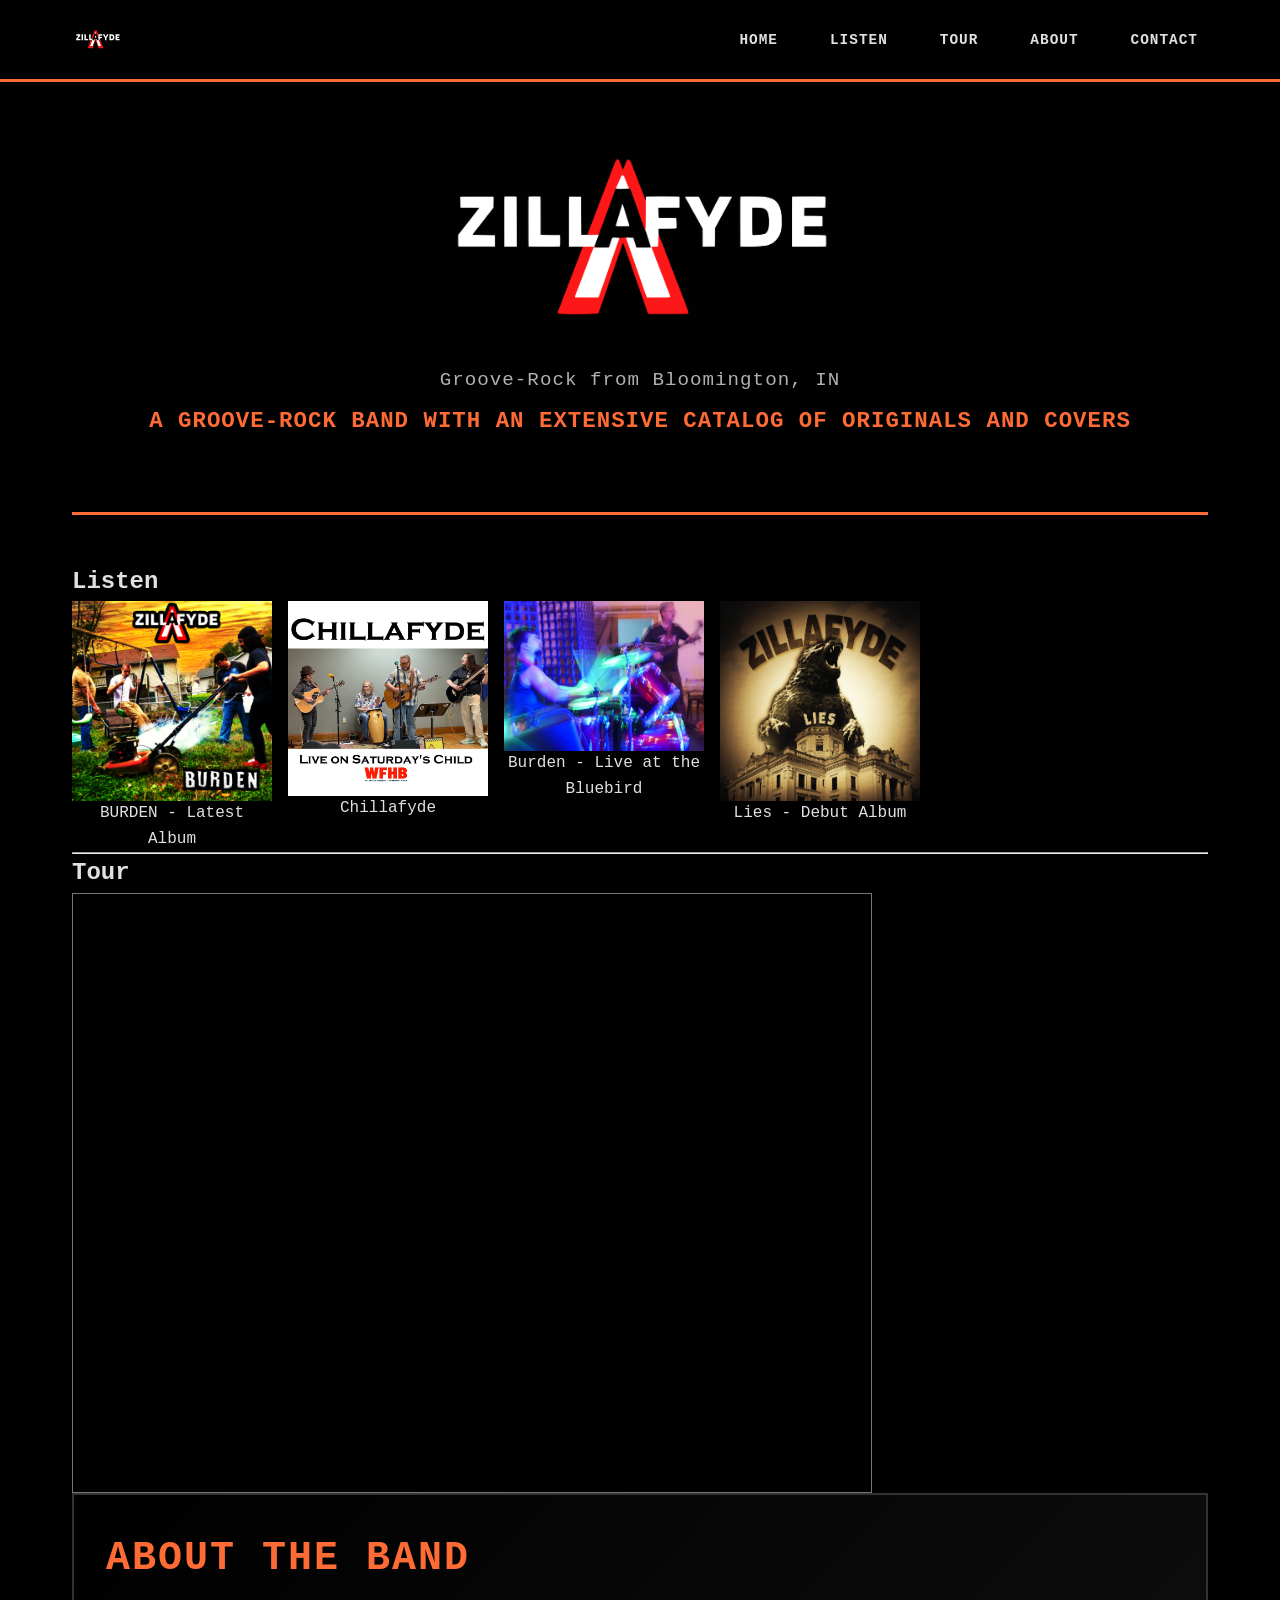
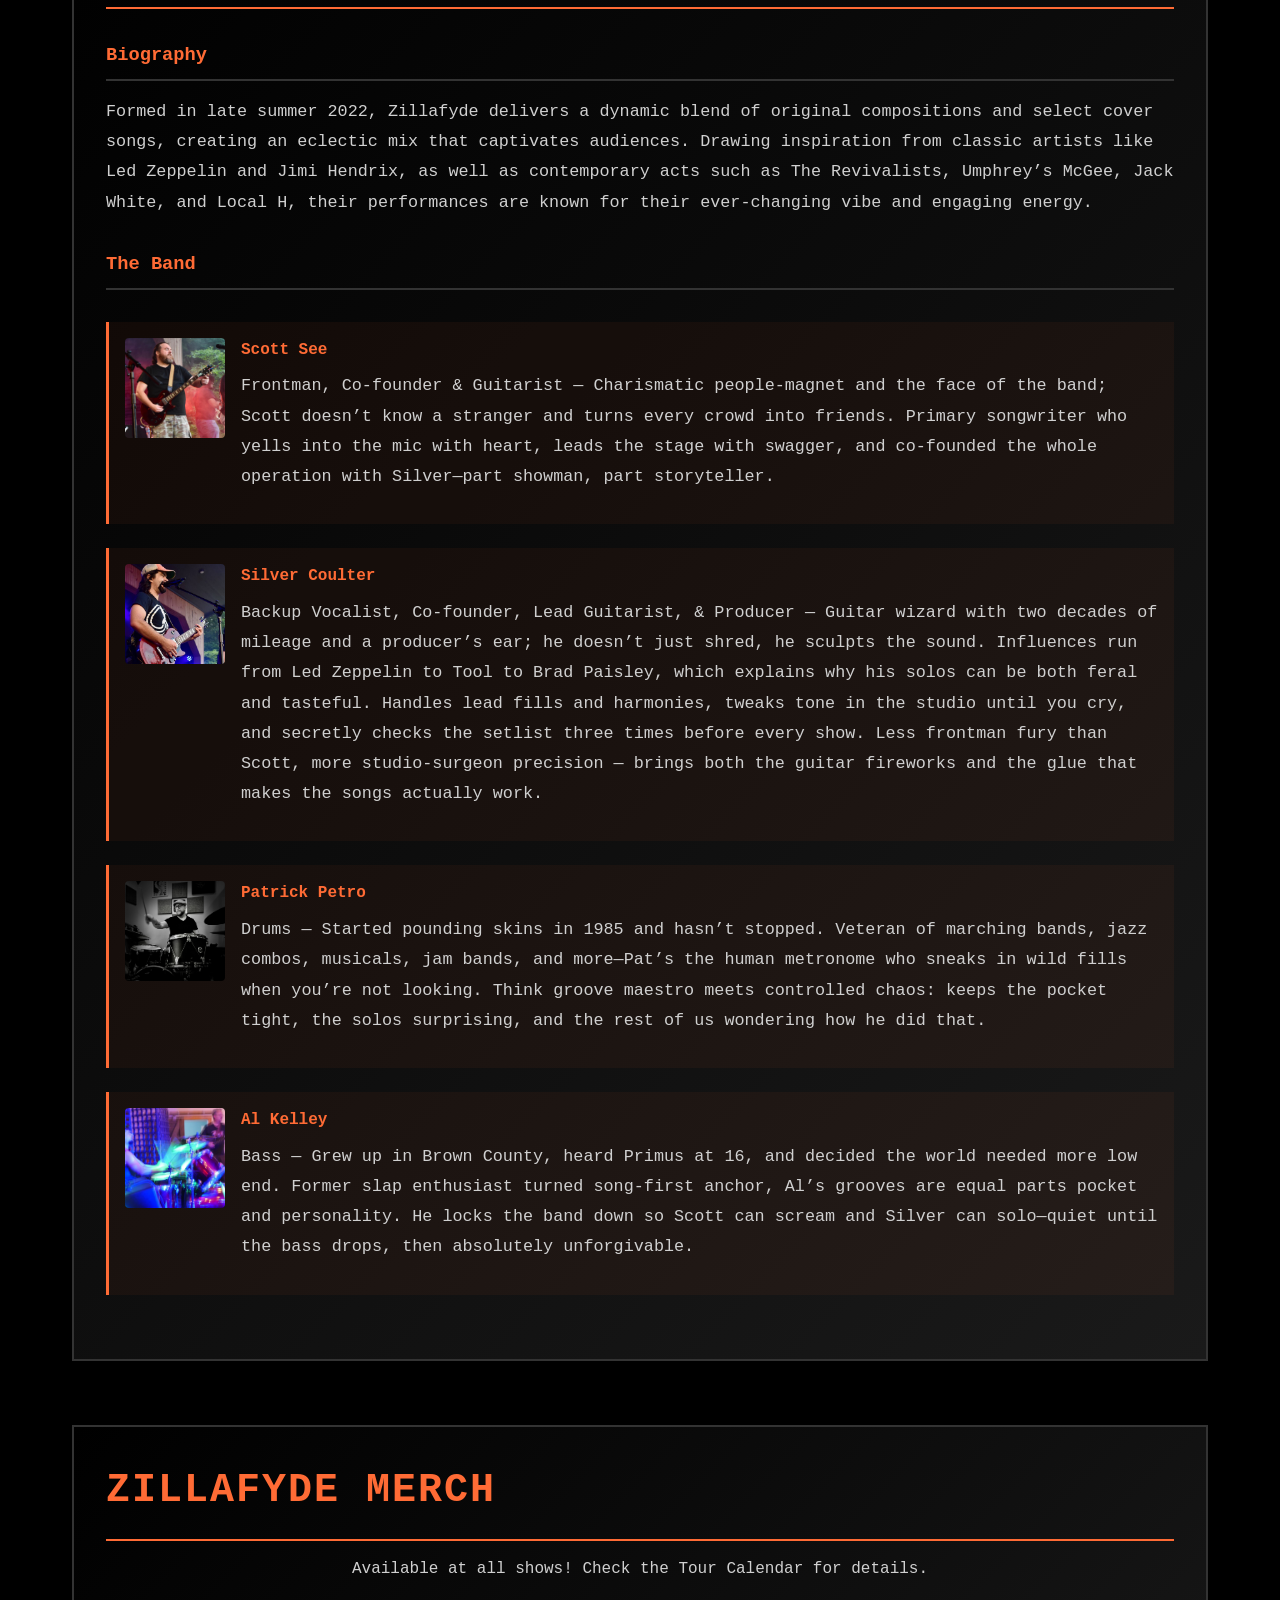
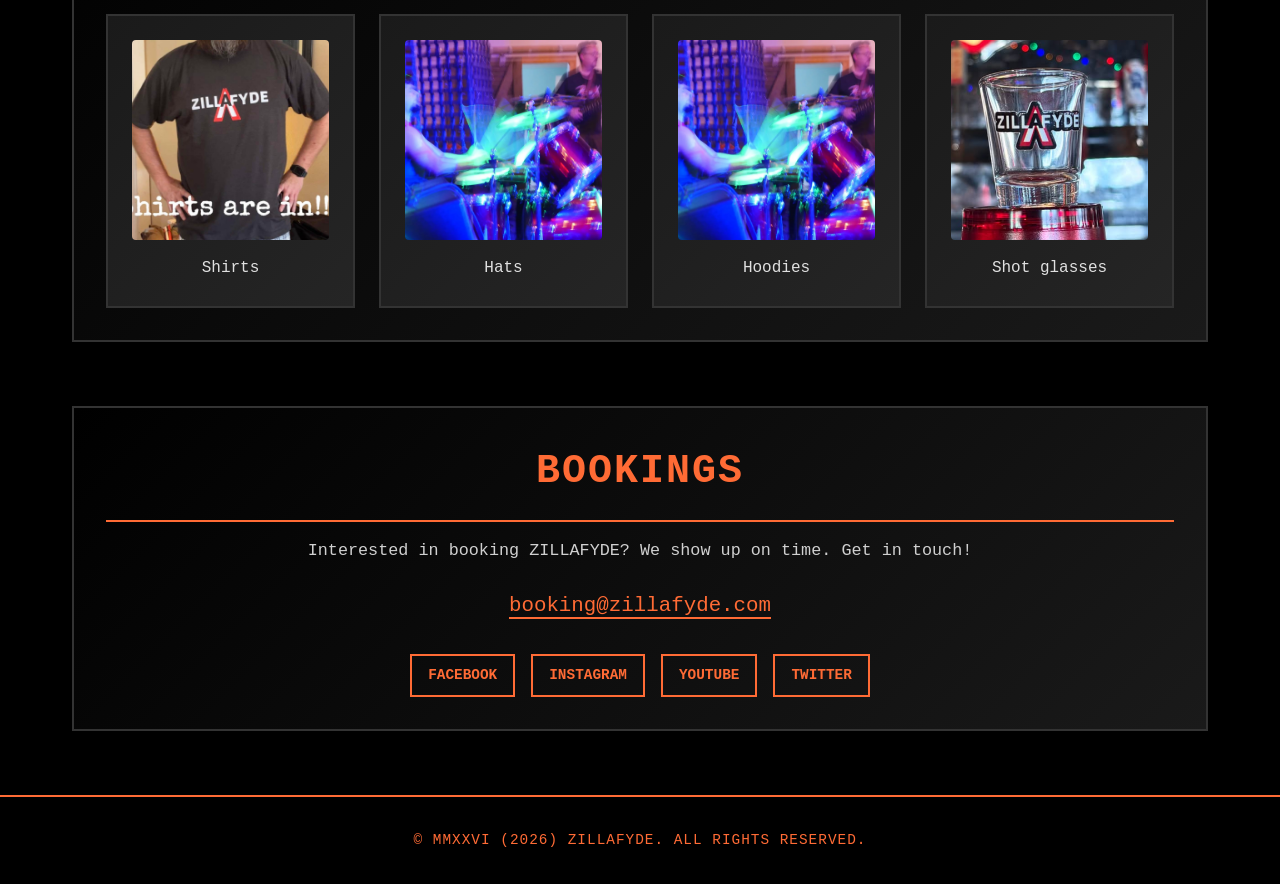
==== commit b53914a8: "Update copyright year format in footer" ====
--- a/index.html
+++ b/index.html
@@ -162,7 +162,7 @@
     
     <!-- Footer -->
     <footer class="footer">
-        <p>&copy; MMXXVI Zillafyde. ALL RIGHTS RESERVED.</p>
+        <p>&copy; MMXXVI (2026) Zillafyde. ALL RIGHTS RESERVED.</p>
     </footer>
 
 
--- a/style.css
+++ b/style.css
@@ -5,8 +5,6 @@
 }
 
 body {
-    font-size: 18px;
-
     font-family: 'Courier New', 'Monaco', monospace;
     background-color: #000000;
     color: #e0e0e0;
@@ -45,16 +43,6 @@
     align-items: center;
 }
 
-/* Horizontal Section Divider */
-.section-divider {
-    border: none;
-    height: 3px;
-    background-color: #ff6b35; /* Matches your theme's accent color */
-    margin: 4rem auto; /* Adds spacing above and below */
-    max-width: 1200px; /* Keeps it aligned with your container width */
-    width: 100%;
-}
-
 .logo img {
     height: 50px;
     width: auto;
@@ -130,41 +118,41 @@
 }
 
 /* Social Section */
-.social-section {
-    padding: 1rem 0;
-    text-align: center;
-}
-
-.social-row {
-    display: inline-flex;
-    gap: 12px;
-    align-items: center;
-}
-
-.social-link {
-    display: inline-flex;
-    width: 48px;
-    height: 48px;
-    align-items: center;
-    justify-content: center;
-    border-radius: 8px;
+.social-section { 
+    padding: 1rem 0; 
+    text-align: center; 
+}
+
+.social-row { 
+    display: inline-flex; 
+    gap: 12px; 
+    align-items: center; 
+}
+
+.social-link { 
+    display: inline-flex; 
+    width: 48px; 
+    height: 48px; 
+    align-items: center; 
+    justify-content: center; 
+    border-radius: 8px; 
     text-decoration: none;
     transition: all 0.2s ease;
 }
 
-.social-link img {
-    width: 24px;
-    height: 24px;
-    display: block;
-}
-
-.social-link:focus {
-    outline: 3px solid #ff6b35;
-    outline-offset: 3px;
-}
-
-.social-link.spotify {
-    background-color: #1DB954;
+.social-link img { 
+    width: 24px; 
+    height: 24px; 
+    display: block; 
+}
+
+.social-link:focus { 
+    outline: 3px solid #ff6b35; 
+    outline-offset: 3px; 
+}
+
+.social-link.spotify { 
+    background-color: #1DB954; 
 }
 
 .social-link.spotify:hover {
@@ -172,8 +160,8 @@
     transform: scale(1.1);
 }
 
-.social-link.apple {
-    background-color: #000;
+.social-link.apple { 
+    background-color: #000; 
     border: 2px solid #e0e0e0;
 }
 
@@ -182,8 +170,8 @@
     transform: scale(1.1);
 }
 
-.social-link.youtube {
-    background-color: #FF0000;
+.social-link.youtube { 
+    background-color: #FF0000; 
 }
 
 .social-link.youtube:hover {
@@ -567,51 +555,32 @@
     color: #0a0a0a;
 }
 
-@keyframes dropIn {
-    0% {
-        opacity: 0;
-        transform: translateY(-40px); /* Starts 40px higher */
-    }
-    100% {
-        opacity: 1;
-        transform: translateY(0); /* Ends at its normal position */
-    }
-}
-
-/* Album Gallery - Flexbox */
+/* Album Gallery */
 .album-gallery {
-    display: flex;
-    flex-wrap: wrap;
-    gap: 2rem;
-    justify-content: center; /* Centers the albums horizontally */
-    margin-top: 2rem;
-}
-
-/* Fixed width so they NEVER stretch across the screen */
+  display: flex;
+  flex-direction: row; /* default but explicit */
+  flex-wrap: wrap;     /* allow multiple rows when needed */
+  gap: 16px;
+  align-items: flex-start;
+}
+
+/* thumbnail card width — NOT 100% */
 .album-item {
-    flex: 0 0 250px; /* 0 grow, 0 shrink, exactly 250px */
-    max-width: 250px; /* Double security to prevent stretching */
-    display: flex;
-    flex-direction: column;
-    text-align: center;
-    
-    /* Animation we added earlier */
-    opacity: 0;
-    animation: dropIn 0.6s ease-out forwards;
-}
-
-/* Perfect square for album art */
+  width: 200px;        /* or use flex: 0 0 200px; */
+  text-align: center;
+}
+
+/* alternative: use flexible columns */
+.album-item.flex-col {
+  flex: 0 0 calc(25% - 16px); /* 4 per row with gap */
+  max-width: calc(25% - 16px);
+}
+
+/* thumbnail box */
 .album-thumb {
-    width: 100%;
-    aspect-ratio: 1 / 1; /* Forces the box to be a perfect square */
-    overflow: hidden;
-    border: 2px solid #333; /* Matches your merch style */
-    border-bottom: none; /* Blends nicely if the caption is right below */
-}
-
-
-.album-item:hover .album-thumb img {
-    transform: scale(1.05); /* Optional: adds a slight zoom on hover */
+  width: 100%;
+  height: 150px;
+  overflow: hidden;
 }
 
 /* image fills the box */
@@ -624,30 +593,16 @@
 
 /* responsive */
 @media (max-width: 800px) {
-  .album-item { 
-      flex: 0 0 200px;
-      max-width: 200px; 
-  }
-}
-
+  .album-item { width: 160px; }
+}
 @media (max-width: 500px) {
-  .album-item { 
-      flex: 0 0 48%; /* Allows two per row on mobile */
-      max-width: 48%; 
-  }
+  .album-item { width: 48%; } /* two per row on small screens */
+}
 
 .album-caption {
-    color: #ff6b35;
-    text-transform: uppercase;
-    letter-spacing: 1px;
-    margin-bottom: 0.5rem;
-    font-size: 1.1rem;
-    padding: 1.5rem;
-    border: 2px solid #333;
-    background: linear-gradient(135deg, #1a1a1a 0%, #252525 100%);
-    transition: all 0.3s ease;
     font-family: 'Courier New', 'Monaco', monospace;
     background-color: #000000;
+    color: #e0e0e0;
     line-height: 1.6;
 }
 
@@ -908,9 +863,3 @@
     letter-spacing: 1px;
     text-transform: uppercase;
 }
-
-.album-caption:hover {
-    border-color: #ff6b35;
-    transform: translateY(-6px);
-    box-shadow: 0 8px 20px rgba(255, 107, 53, 0.2);
-}
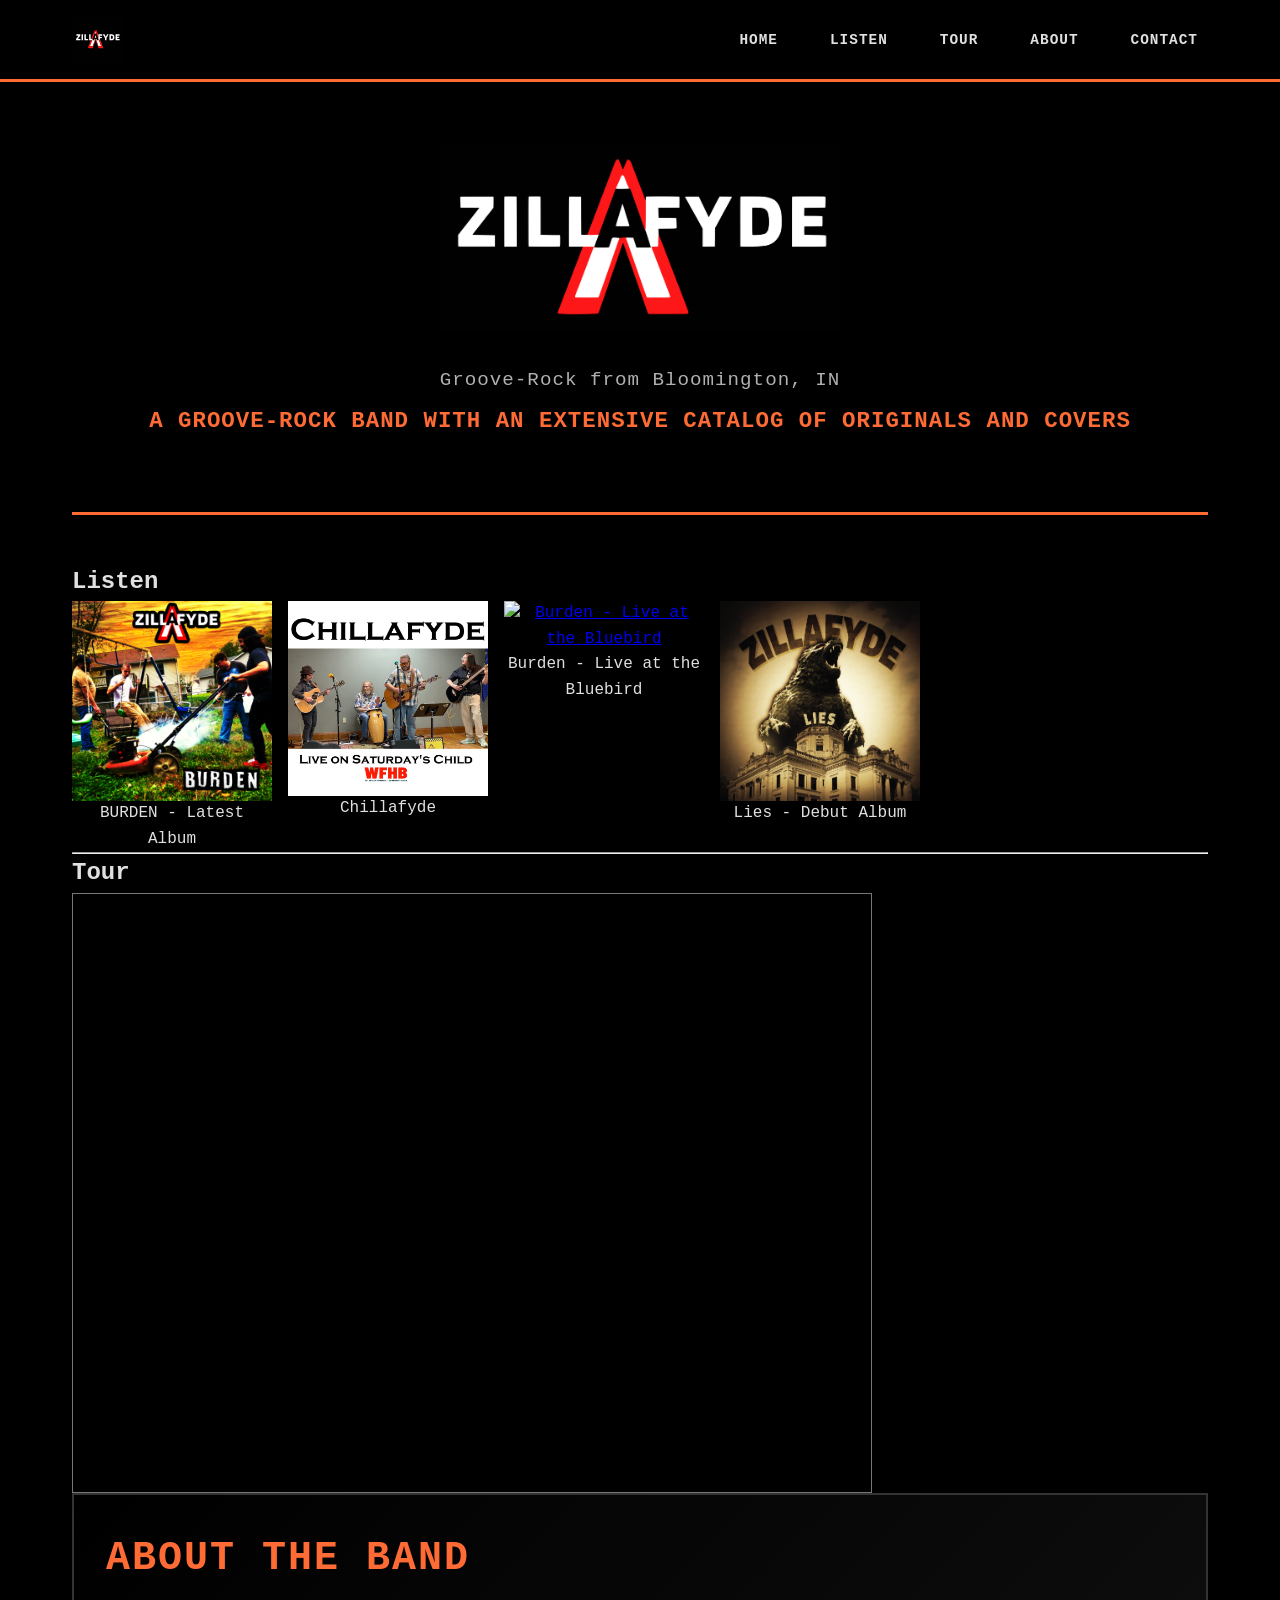
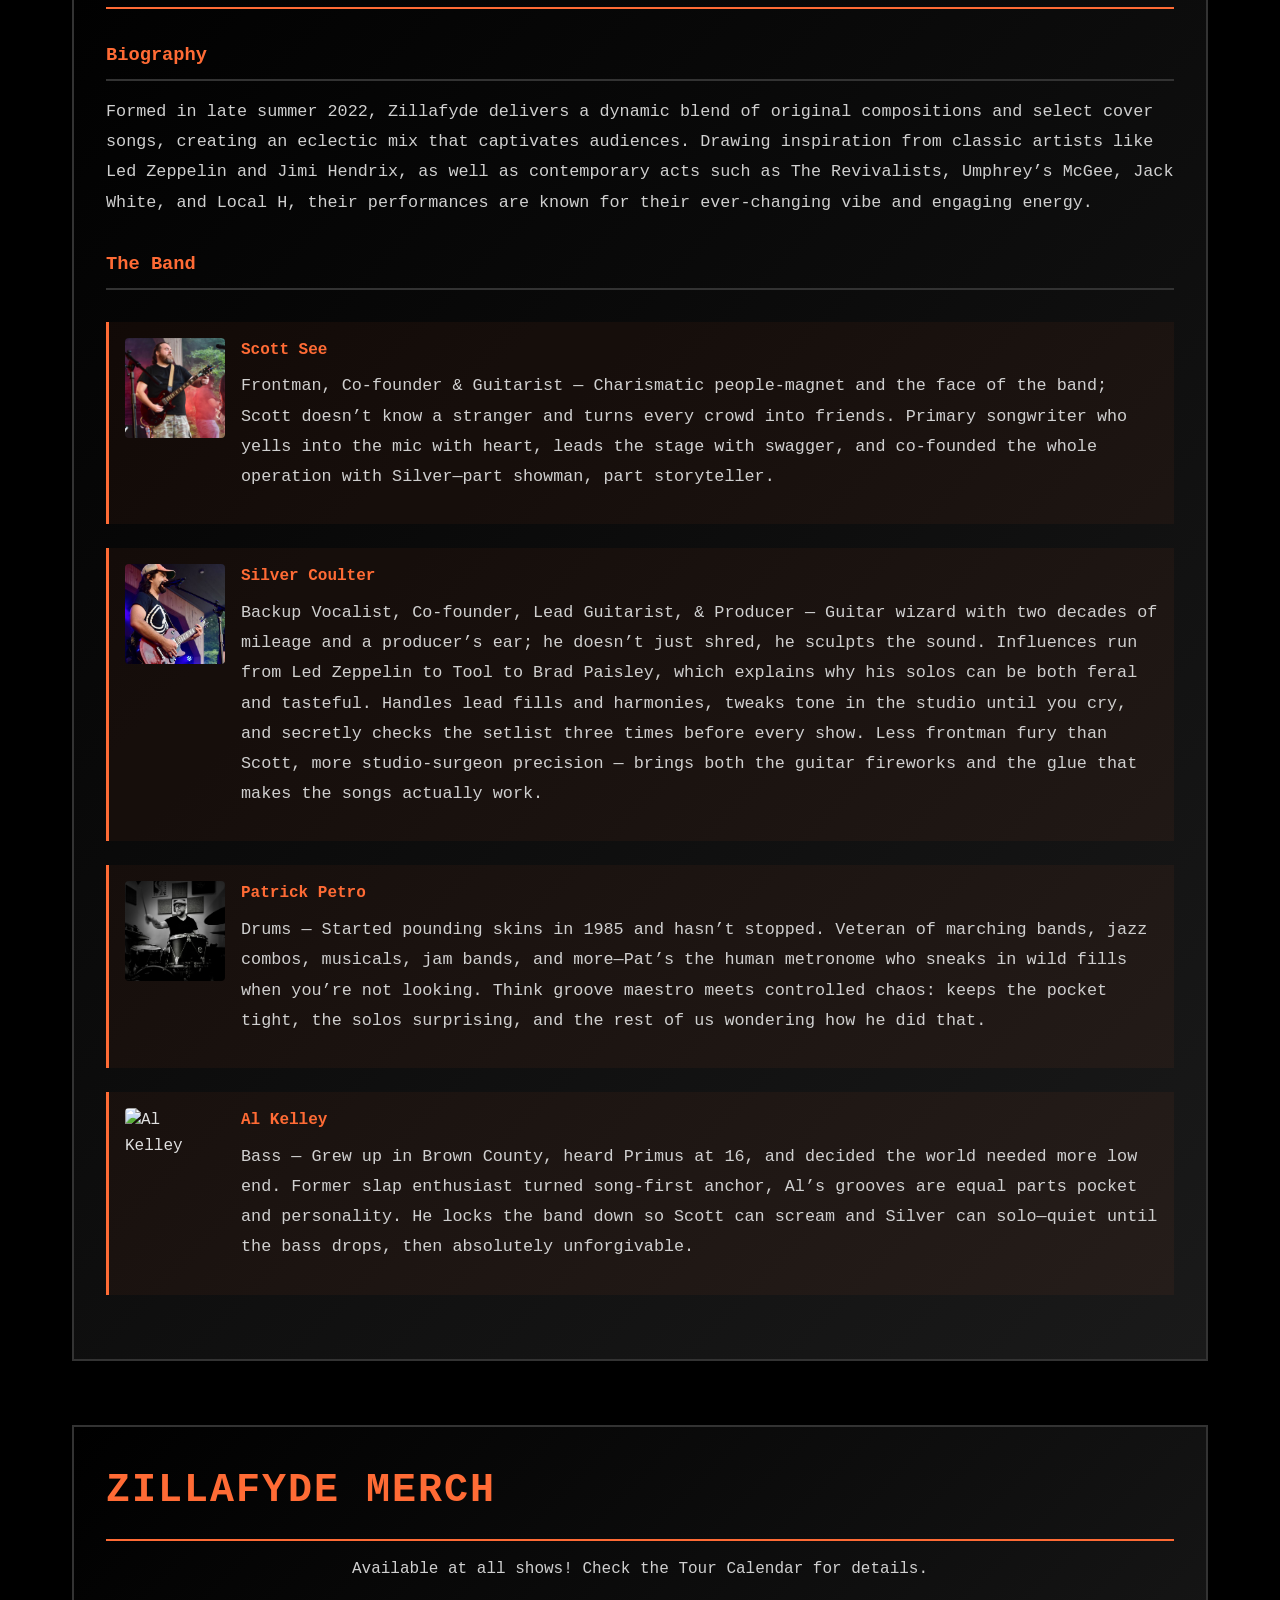
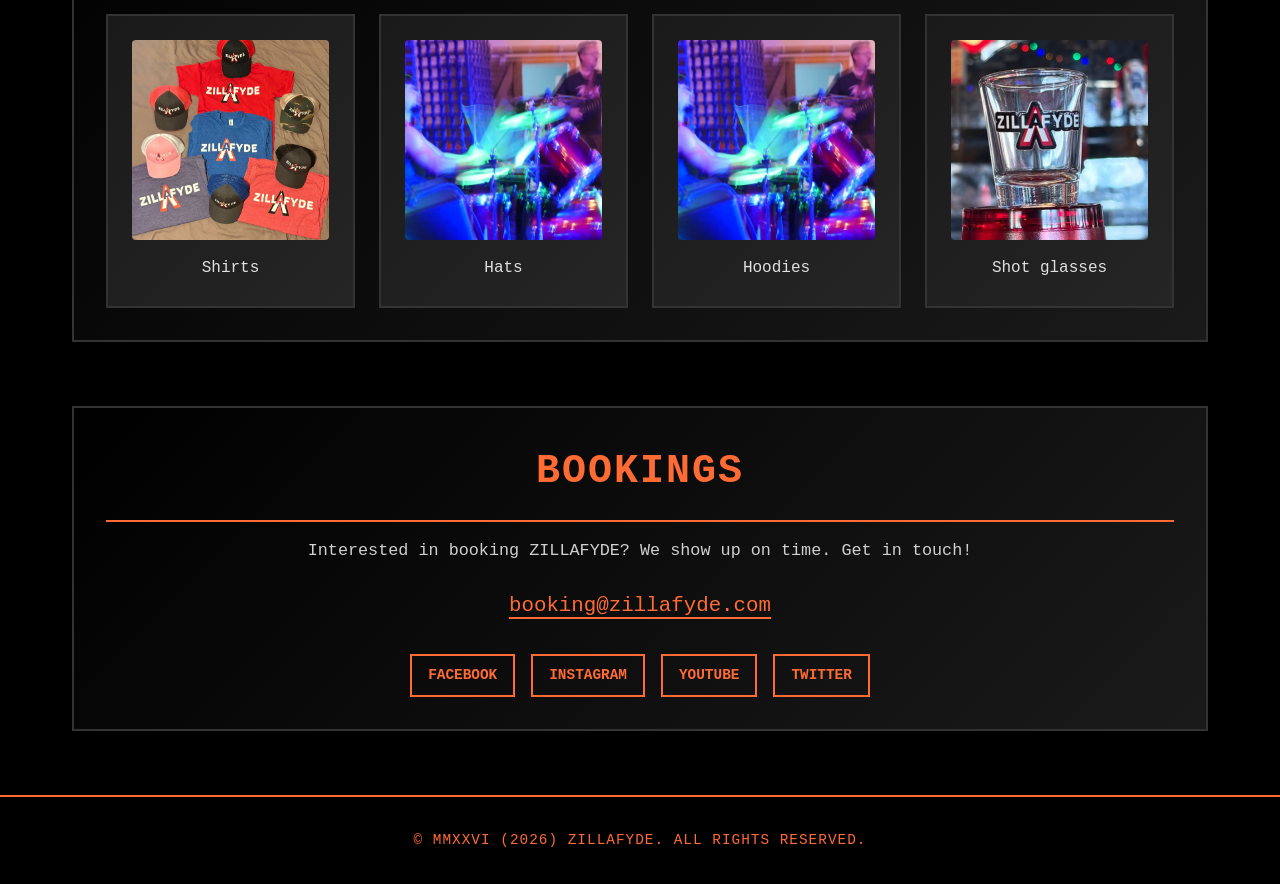
==== commit bba76fa5: "Update pics and according index.html" ====
--- a/index.html
+++ b/index.html
@@ -53,8 +53,8 @@
                 </div>
 
                 <div class="album-item">
-                    <a href="#album-cover" class="album-thumb">
-                        <img src="asshats/photo_2023-05-01_10-12-04.webp" alt="Cover Collection" style="width:100%; height:100%; object-fit:cover;">
+                    <a href="https://www.youtube.com/watch?v=sNSSKrgeZS8&list=RDsNSSKrgeZS8&start_radio=1" class="album-thumb" target="_blank" rel="noopener noreferrer">
+                        <img src="pics/burden.jpg" alt="Burden - Live at the Bluebird" style="width:100%; height:100%; object-fit:cover;">
                     </a>
                     <div class="album-caption">Burden - Live at the Bluebird</div>
                 </div>
@@ -113,7 +113,7 @@
                     </div>
                 </div>
                 <div style="margin-bottom: 1.5rem; padding: 1rem; background-color: rgba(255, 107, 53, 0.05); border-left: 3px solid #ff6b35; display: flex; gap: 1rem;">
-                    <img src="asshats/photo_2023-05-01_10-12-04.webp" alt="Al Kelley" style="width: 100px; height: 100px; object-fit: cover; border-radius: 4px; flex-shrink: 0;">
+                    <img src="al.png" alt="Al Kelley" style="width: 100px; height: 100px; object-fit: cover; border-radius: 4px; flex-shrink: 0;">
                     <div>
                         <h4 style="color: #ff6b35; margin-bottom: 0.5rem;">Al Kelley</h4>
                         <p>Bass — Grew up in Brown County, heard Primus at 16, and decided the world needed more low end. Former slap enthusiast turned song-first anchor, Al’s grooves are equal parts pocket and personality. He locks the band down so Scott can scream and Silver can solo—quiet until the bass drops, then absolutely unforgivable.</p>
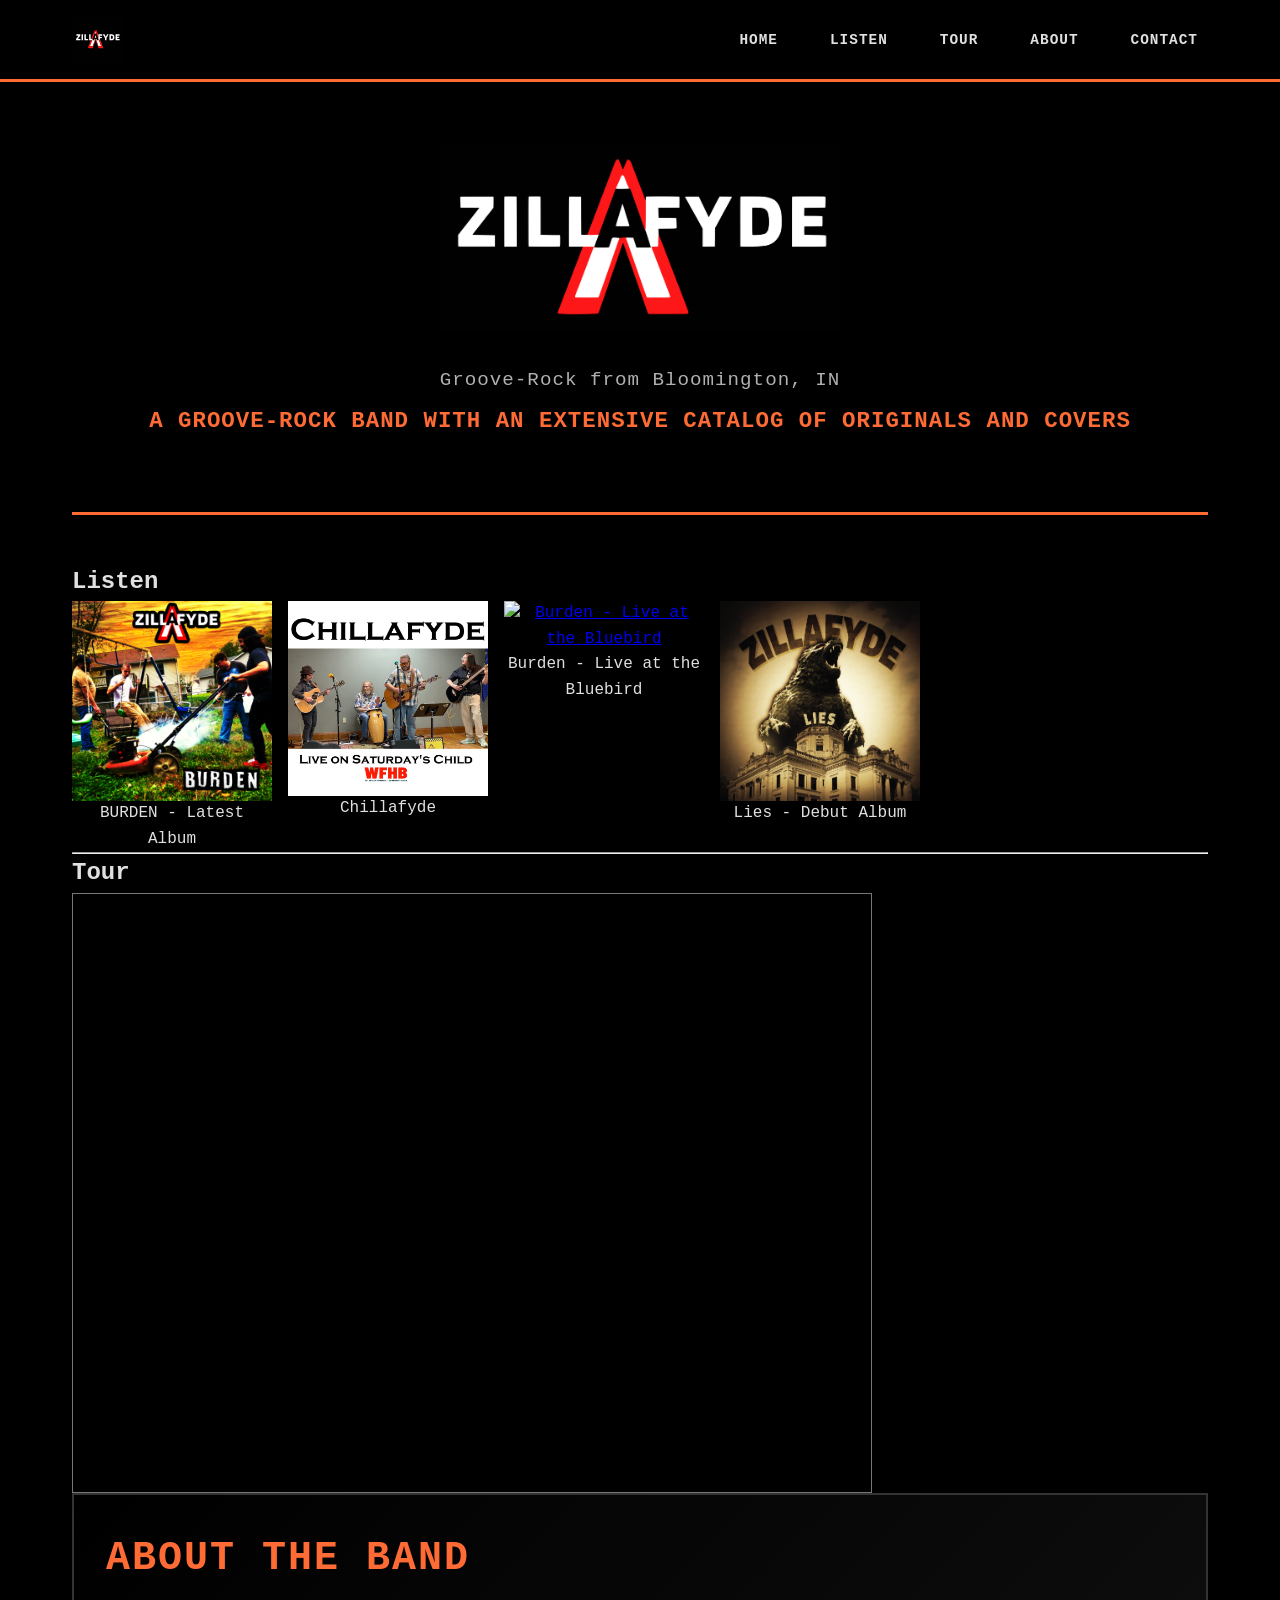
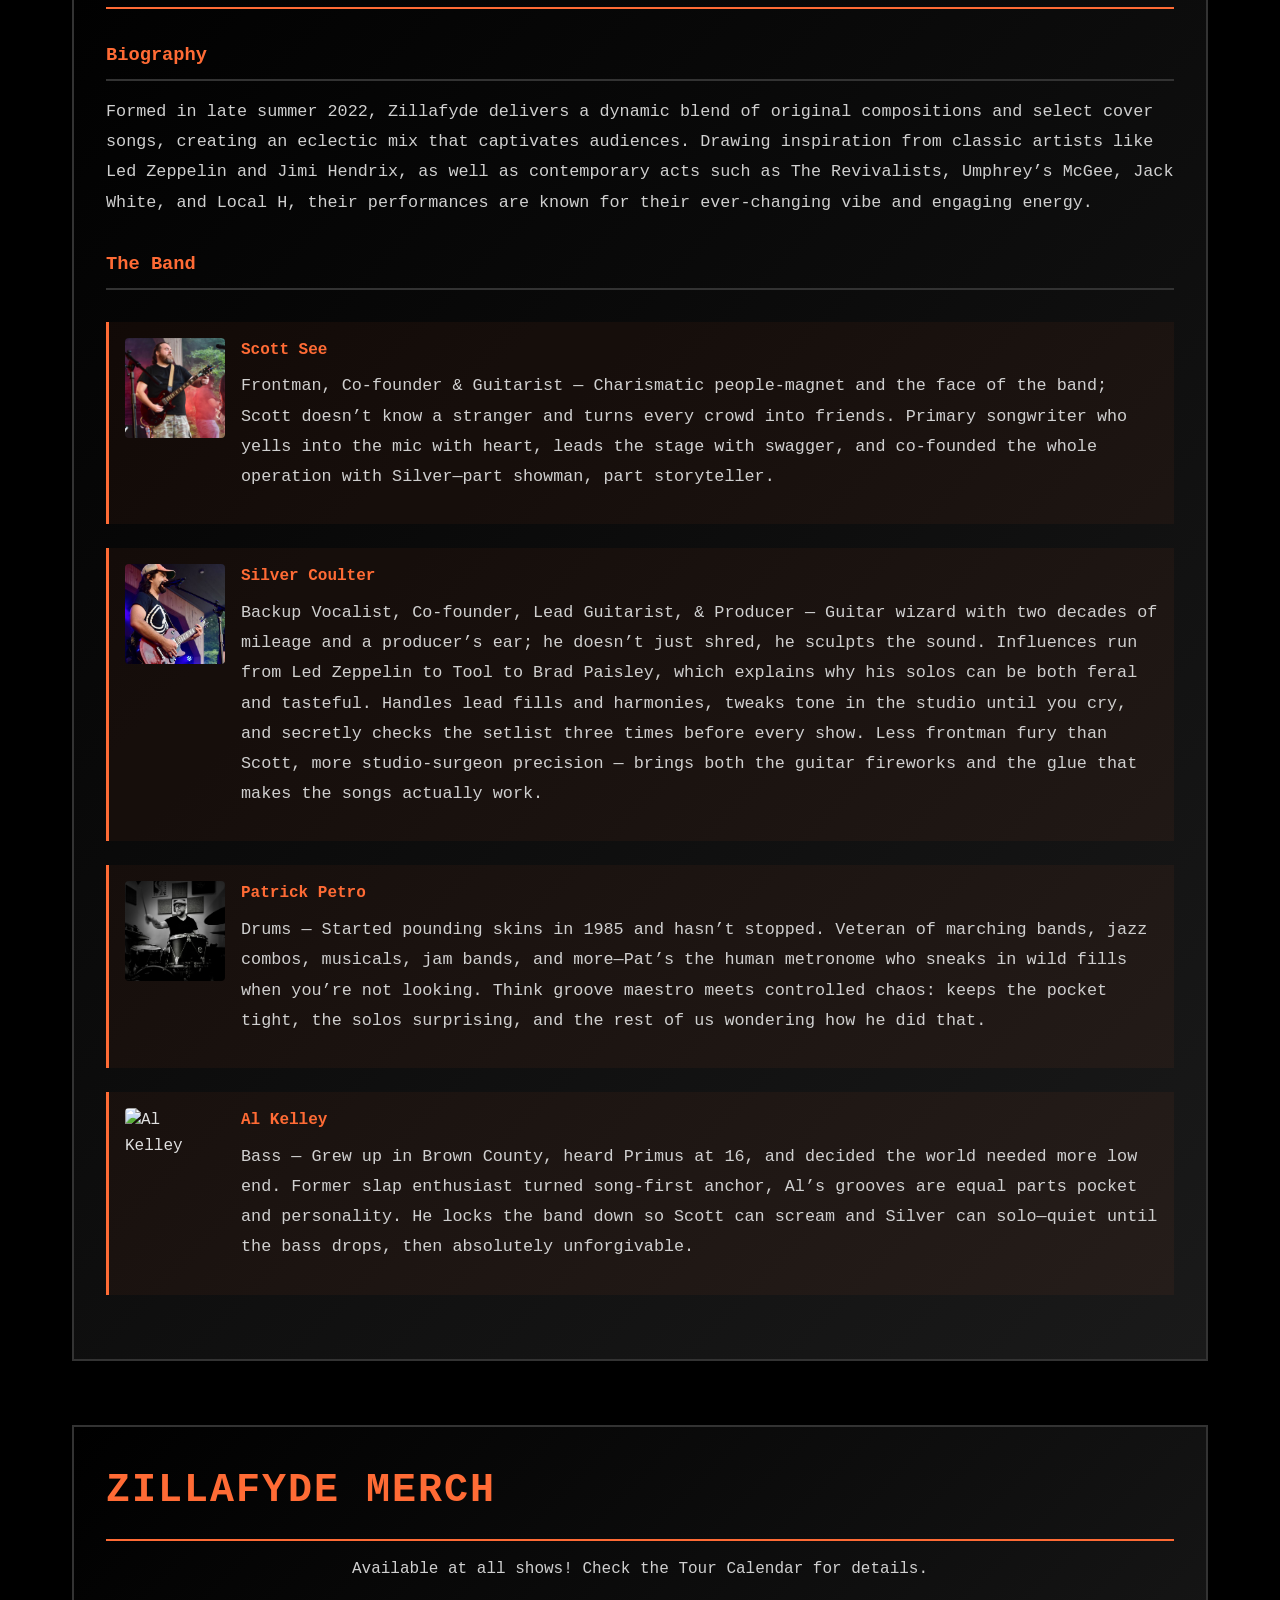
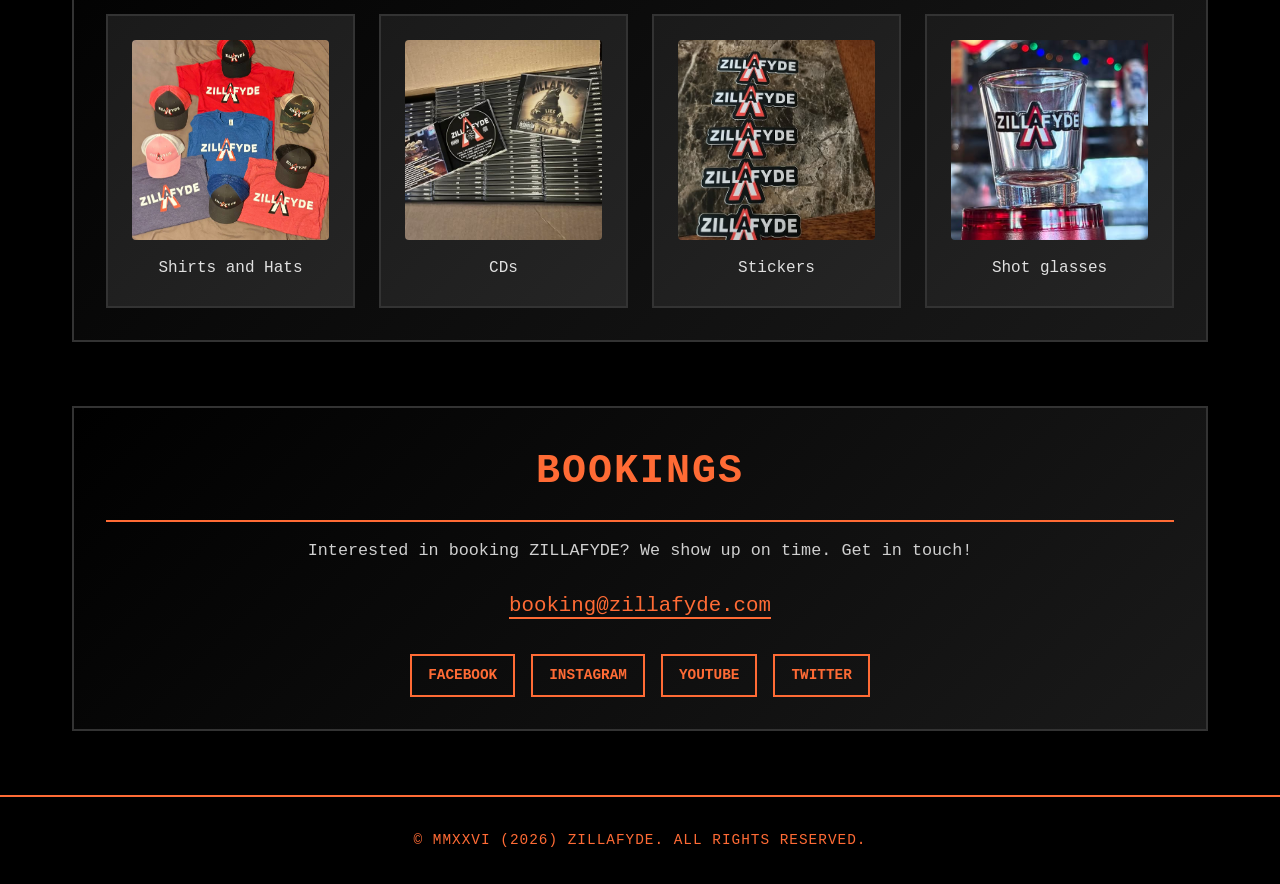
==== commit 0d8633a0: "adding stickers" ====
--- a/index.html
+++ b/index.html
@@ -129,15 +129,15 @@
             <div class="merch-gallery">
                 <div class="merch-card">
                     <div class="merch-image"><img src="pics/shirt.jpg" alt="T-Shirts" style="width: 100%; height: 100%; object-fit: cover;"></div>
-                  <div class="merch-label">Shirts</div>
+                  <div class="merch-label">Shirts and Hats</div>
                 </div>
                 <div class="merch-card">
-                    <div class="merch-image"><img src="asshats/photo_2023-05-01_10-12-04.webp" alt="Hats" style="width: 100%; height: 100%; object-fit: cover;"></div>
-                  <div class="merch-label">Hats</div>
+                    <div class="merch-image"><img src="pics/cd.jpg" alt="CDs" style="width: 100%; height: 100%; object-fit: cover;"></div>
+                  <div class="merch-label">CDs</div>
                 </div>
                 <div class="merch-card">
-                    <div class="merch-image"><img src="asshats/photo_2023-05-01_10-12-04.webp" alt="Vinyl" style="width: 100%; height: 100%; object-fit: cover;"></div>
-                  <div class="merch-label">Hoodies</div>
+                    <div class="merch-image"><img src="pics/stickers.jpg" alt="Stickers" style="width: 100%; height: 100%; object-fit: cover;"></div>
+                  <div class="merch-label">Stickers</div>
                 </div>
                 <div class="merch-card">
                     <div class="merch-image"><img src="pics/shotglass.png" alt="Shot Glasses" style="width: 100%; height: 100%; object-fit: cover;"></div>
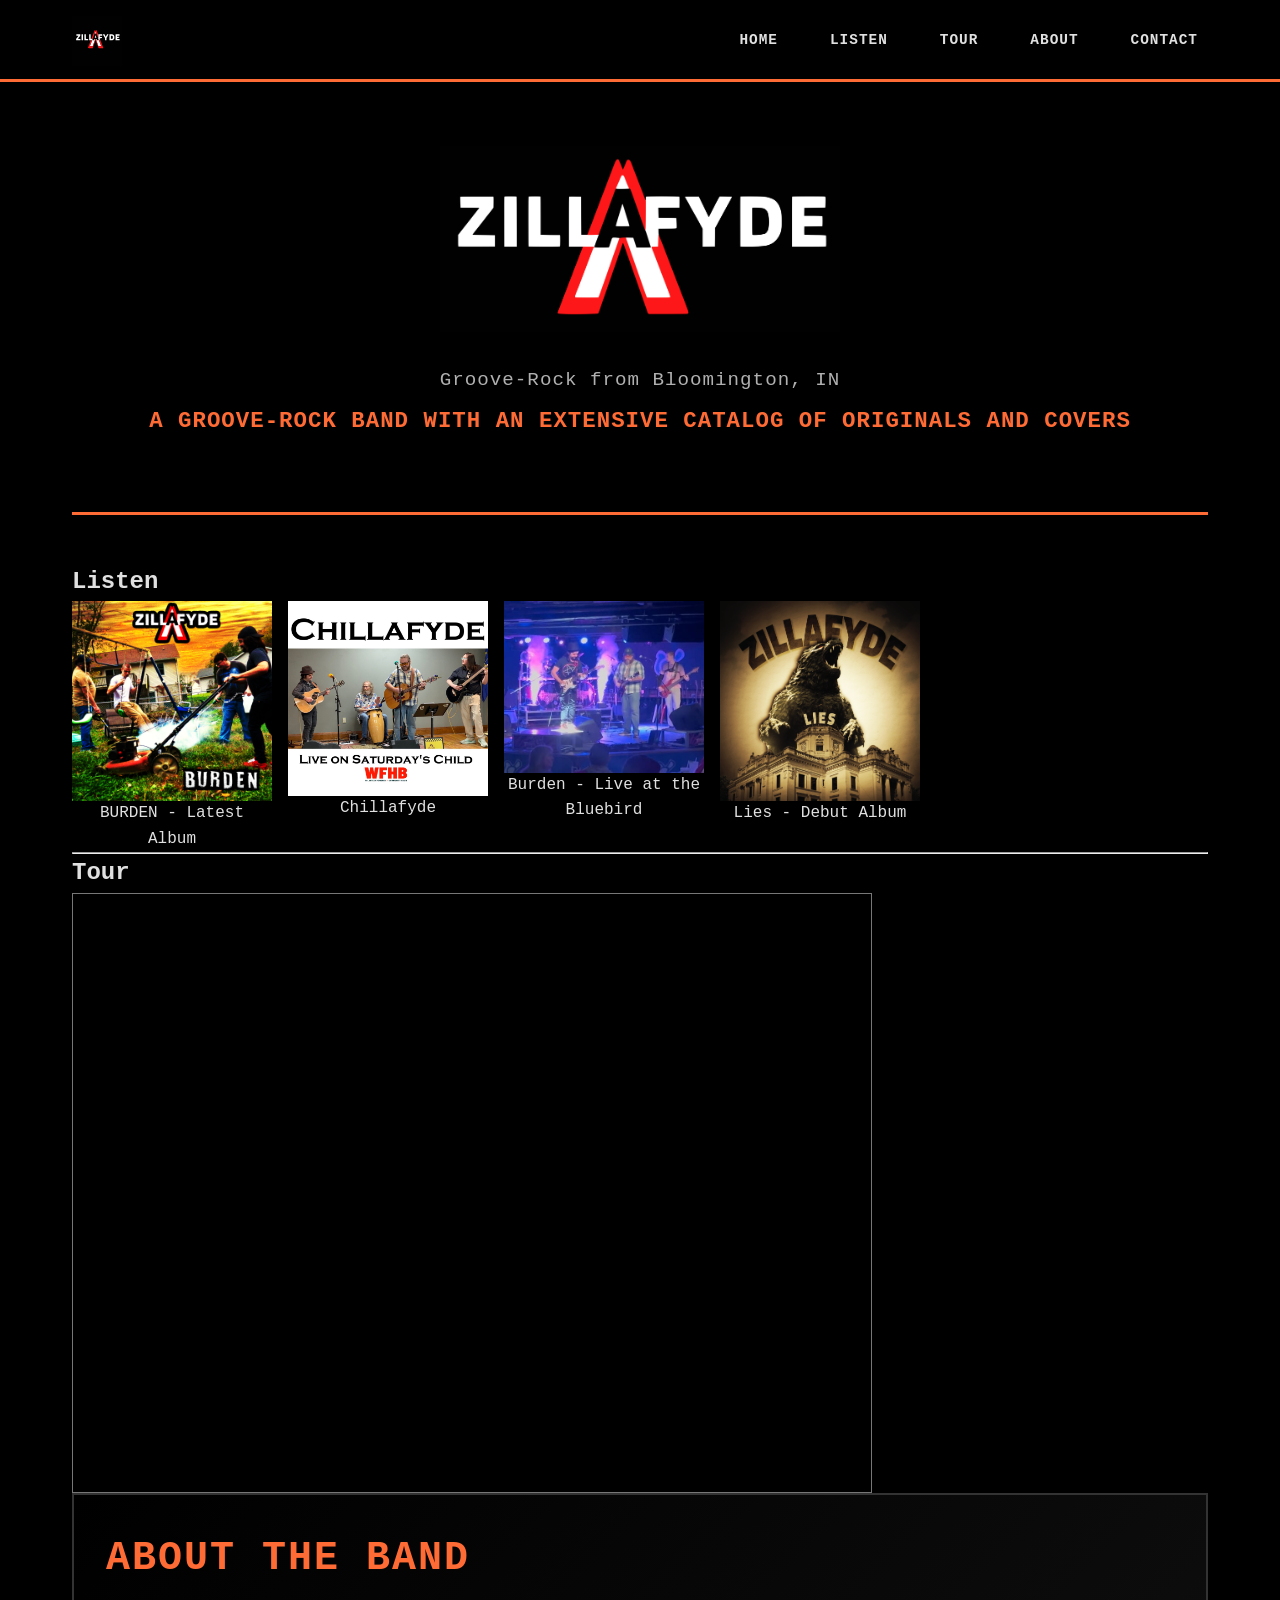
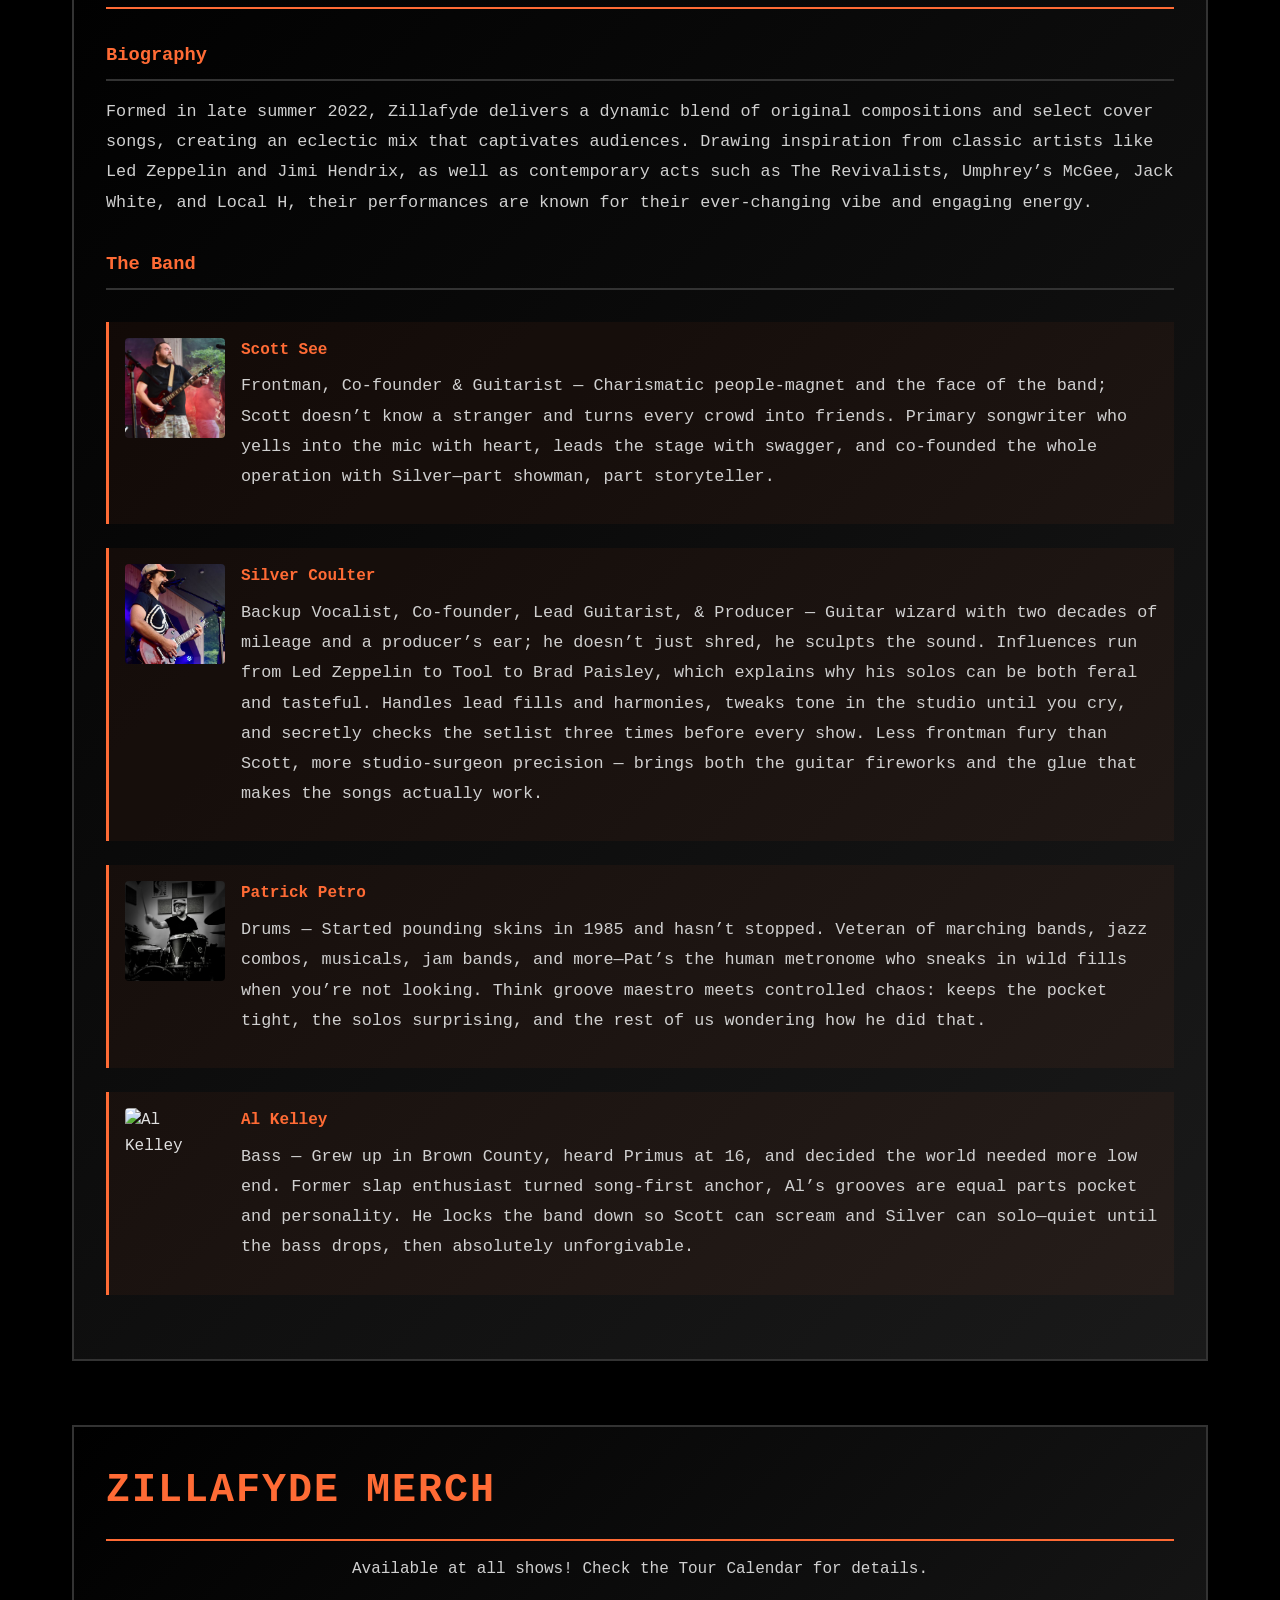
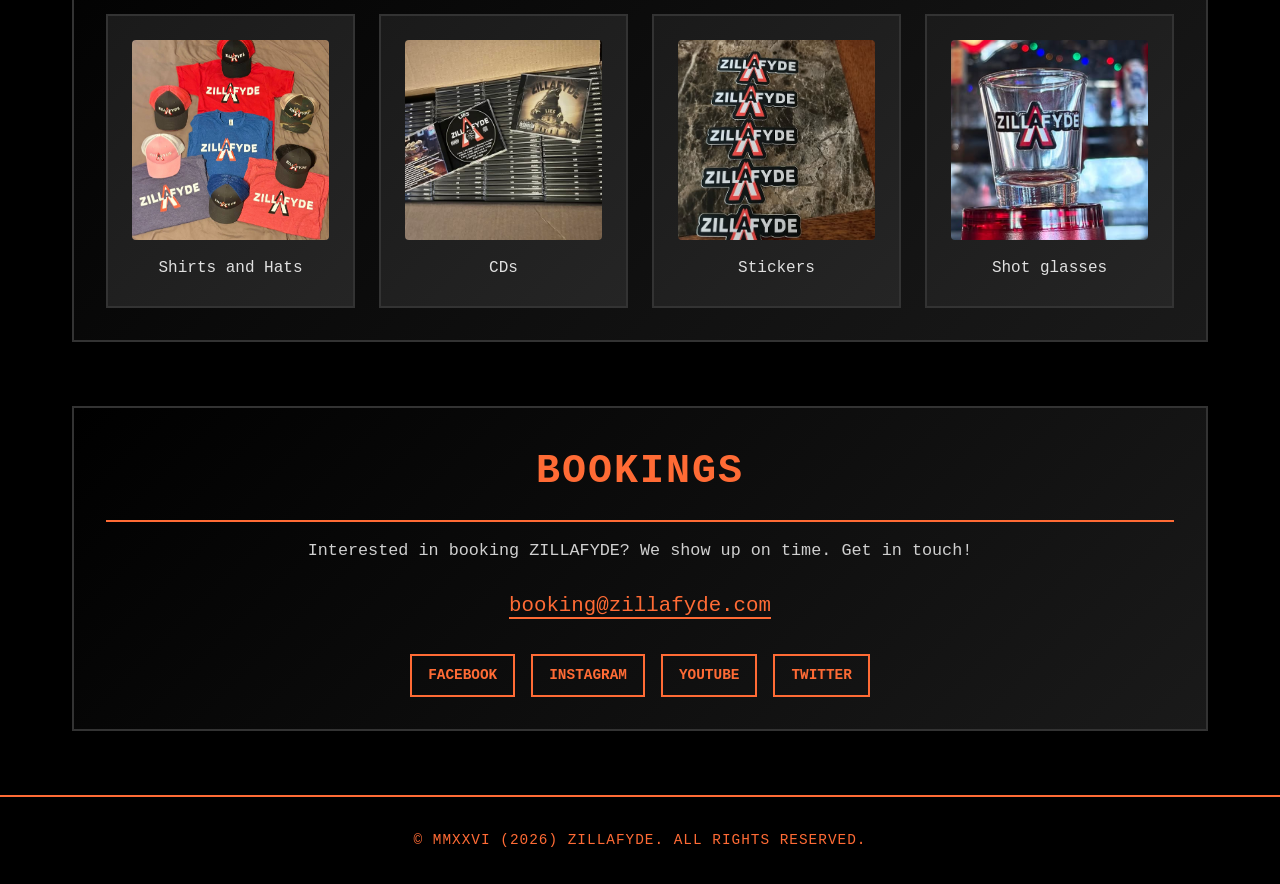
==== commit 4dca467f: "fix what I messed up" ====
--- a/index.html
+++ b/index.html
@@ -54,7 +54,7 @@
 
                 <div class="album-item">
                     <a href="https://www.youtube.com/watch?v=sNSSKrgeZS8&list=RDsNSSKrgeZS8&start_radio=1" class="album-thumb" target="_blank" rel="noopener noreferrer">
-                        <img src="pics/burden.jpg" alt="Burden - Live at the Bluebird" style="width:100%; height:100%; object-fit:cover;">
+                        <img src="pics/bluebird.jpg" alt="Burden - Live at the Bluebird" style="width:100%; height:100%; object-fit:cover;">
                     </a>
                     <div class="album-caption">Burden - Live at the Bluebird</div>
                 </div>
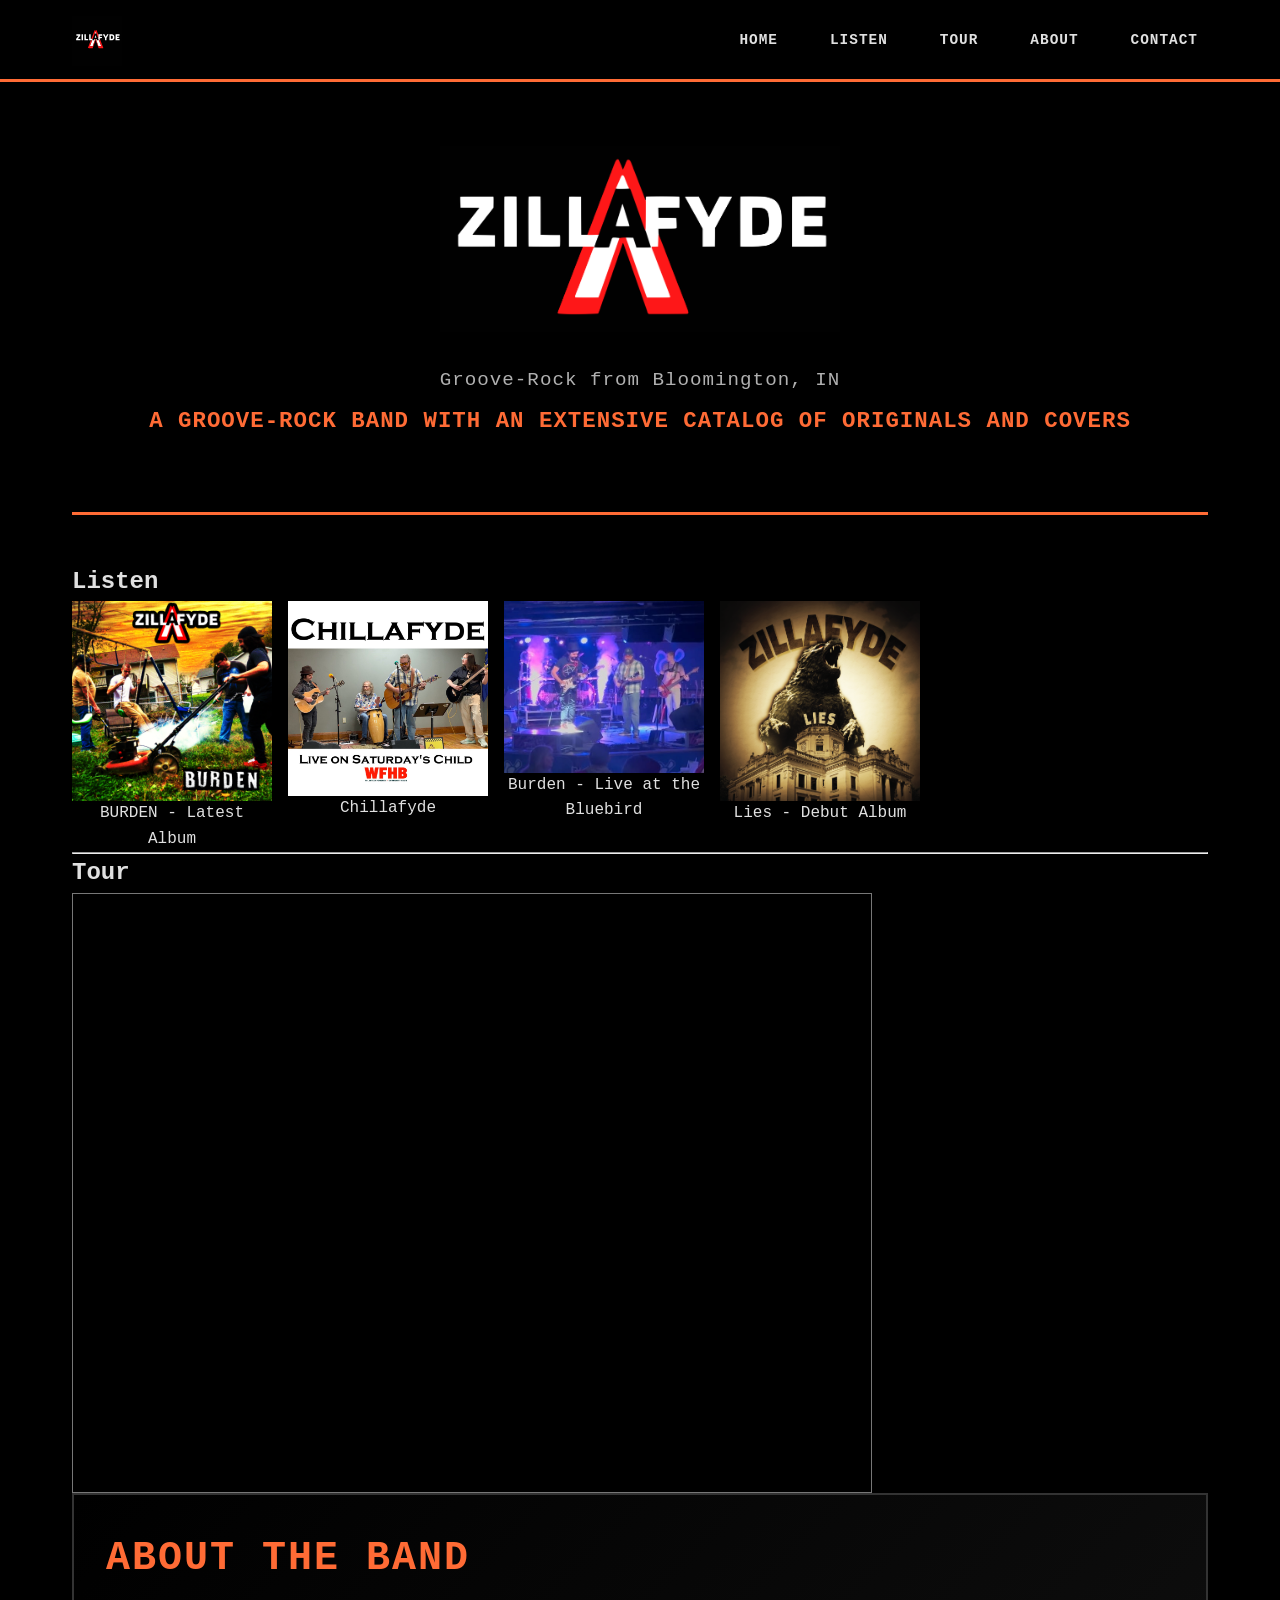
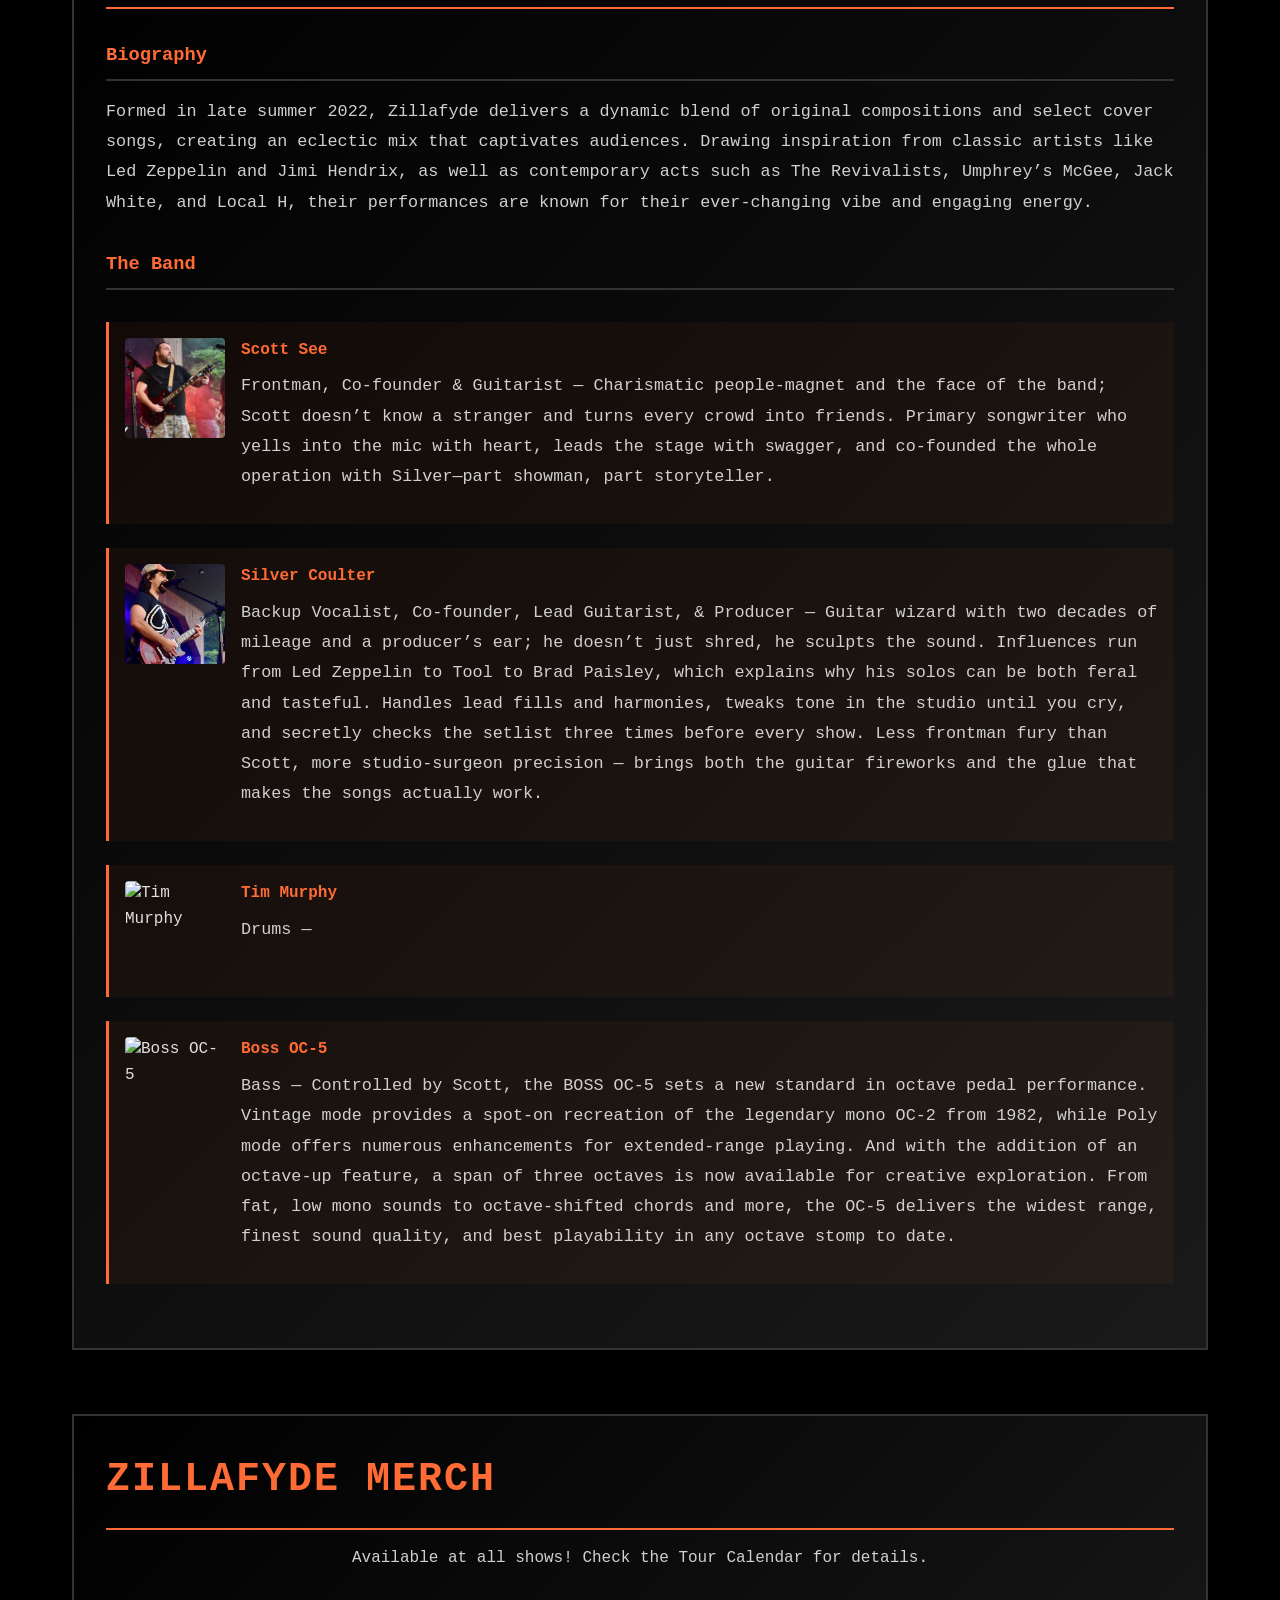
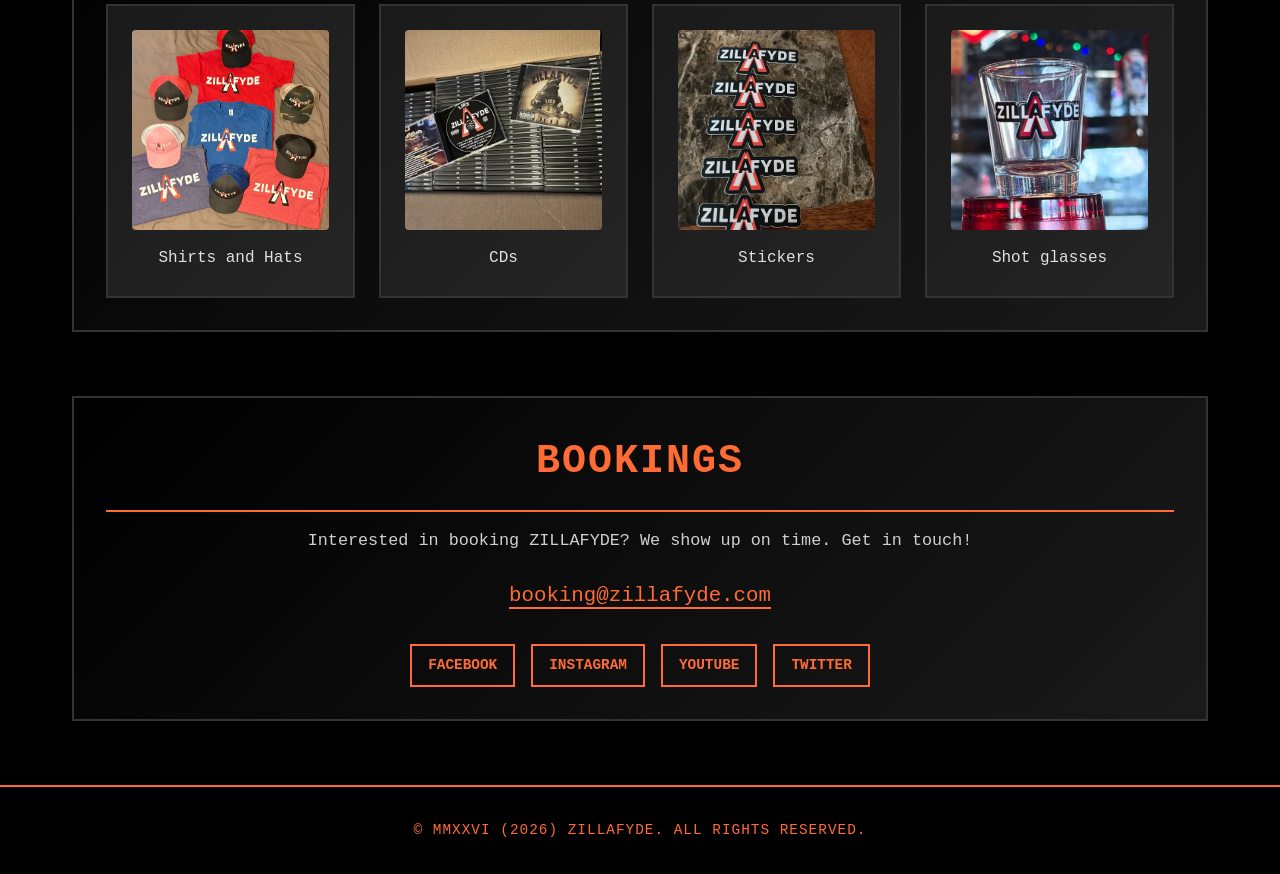
==== commit 223f69c5: "boss oc-5" ====
--- a/index.html
+++ b/index.html
@@ -106,17 +106,17 @@
                     </div>
                 </div>
                 <div style="margin-bottom: 1.5rem; padding: 1rem; background-color: rgba(255, 107, 53, 0.05); border-left: 3px solid #ff6b35; display: flex; gap: 1rem;">
-                    <img src="pics/pat.jpg" alt="Patrick Petro" style="width: 100px; height: 100px; object-fit: cover; border-radius: 4px; flex-shrink: 0;">
+                    <img src="pics/tim.jpg" alt="Tim Murphy" style="width: 100px; height: 100px; object-fit: cover; border-radius: 4px; flex-shrink: 0;">
                     <div>
-                        <h4 style="color: #ff6b35; margin-bottom: 0.5rem;">Patrick Petro</h4>
-                        <p>Drums — Started pounding skins in 1985 and hasn’t stopped. Veteran of marching bands, jazz combos, musicals, jam bands, and more—Pat’s the human metronome who sneaks in wild fills when you’re not looking. Think groove maestro meets controlled chaos: keeps the pocket tight, the solos surprising, and the rest of us wondering how he did that.</p>
+                        <h4 style="color: #ff6b35; margin-bottom: 0.5rem;">Tim Murphy</h4>
+                        <p>Drums — </p>
                     </div>
                 </div>
                 <div style="margin-bottom: 1.5rem; padding: 1rem; background-color: rgba(255, 107, 53, 0.05); border-left: 3px solid #ff6b35; display: flex; gap: 1rem;">
-                    <img src="al.png" alt="Al Kelley" style="width: 100px; height: 100px; object-fit: cover; border-radius: 4px; flex-shrink: 0;">
+                    <img src="al.jpg" alt="Boss OC-5" style="width: 100px; height: 100px; object-fit: cover; border-radius: 4px; flex-shrink: 0;">
                     <div>
-                        <h4 style="color: #ff6b35; margin-bottom: 0.5rem;">Al Kelley</h4>
-                        <p>Bass — Grew up in Brown County, heard Primus at 16, and decided the world needed more low end. Former slap enthusiast turned song-first anchor, Al’s grooves are equal parts pocket and personality. He locks the band down so Scott can scream and Silver can solo—quiet until the bass drops, then absolutely unforgivable.</p>
+                        <h4 style="color: #ff6b35; margin-bottom: 0.5rem;">Boss OC-5</h4>
+                        <p>Bass — Controlled by Scott, the BOSS OC-5 sets a new standard in octave pedal performance. Vintage mode provides a spot-on recreation of the legendary mono OC-2 from 1982, while Poly mode offers numerous enhancements for extended-range playing. And with the addition of an octave-up feature, a span of three octaves is now available for creative exploration. From fat, low mono sounds to octave-shifted chords and more, the OC-5 delivers the widest range, finest sound quality, and best playability in any octave stomp to date.</p>
                     </div>
                 </div>
             </div>
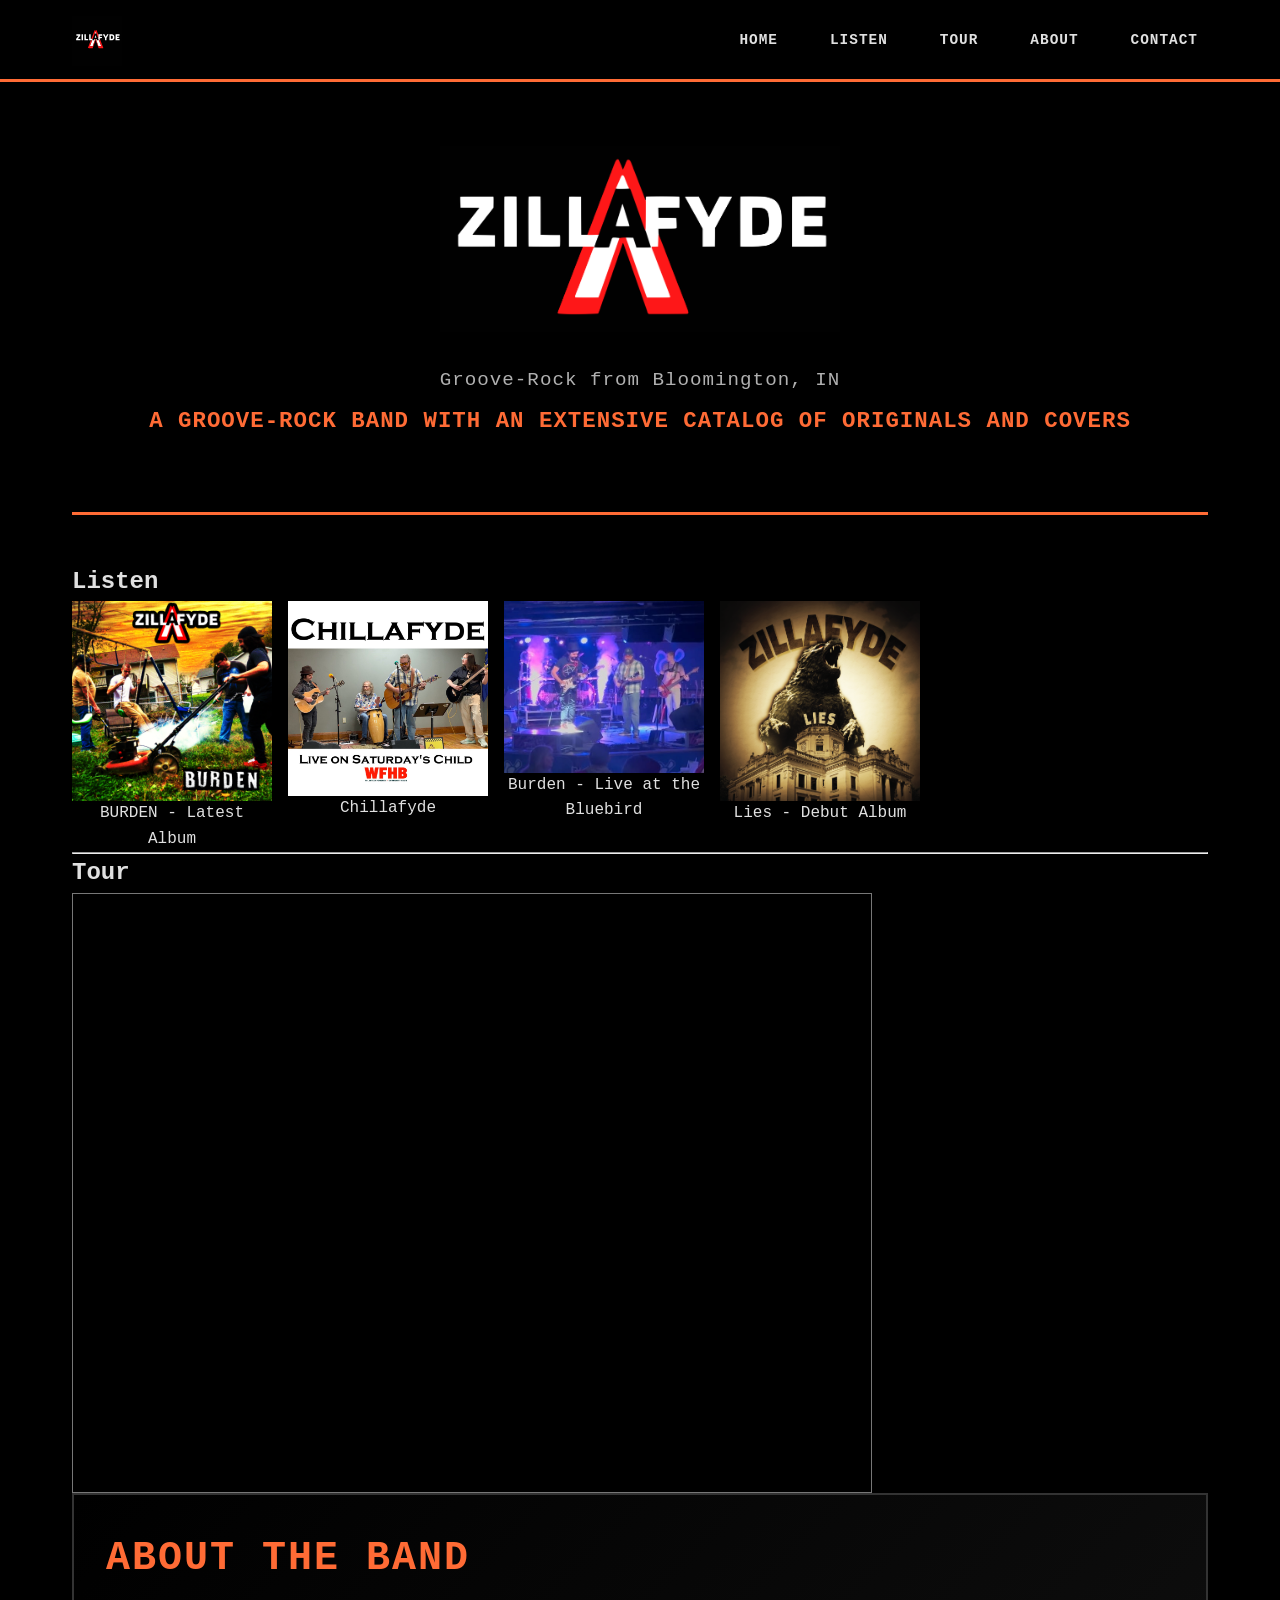
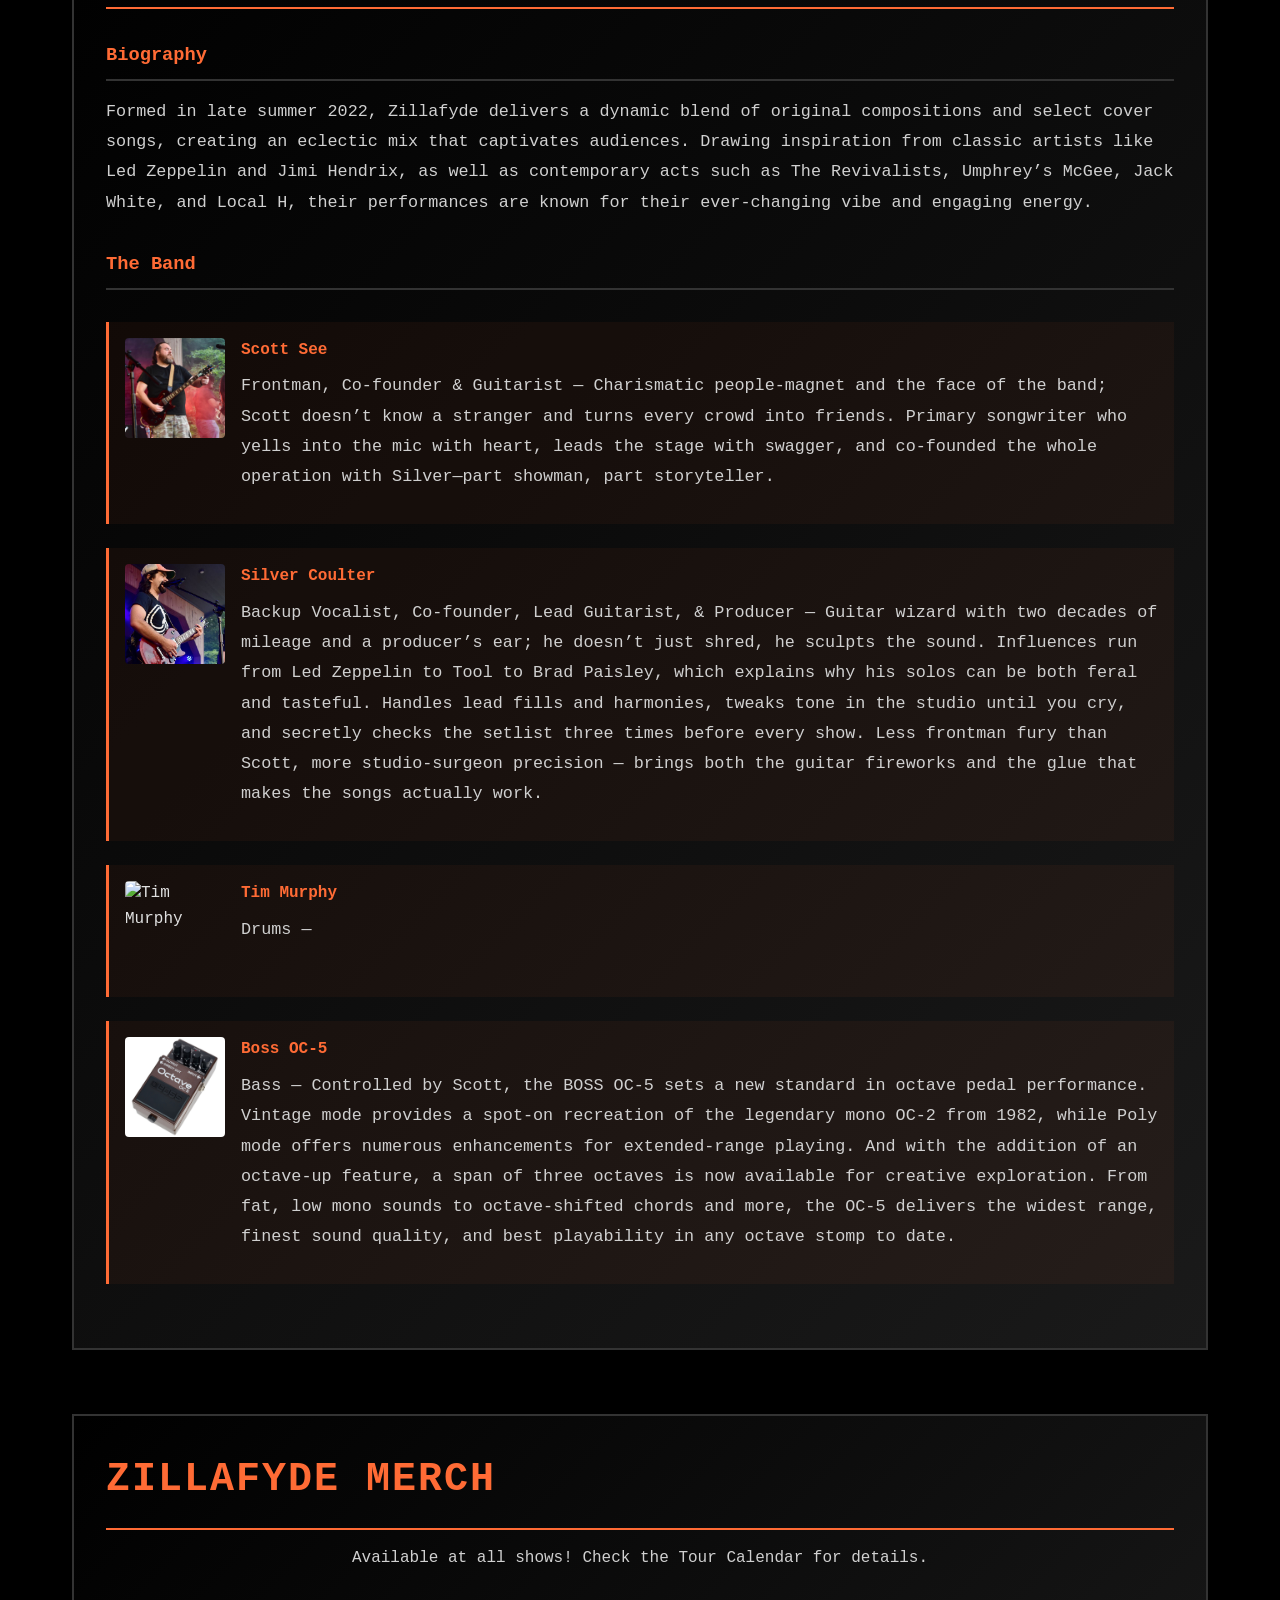
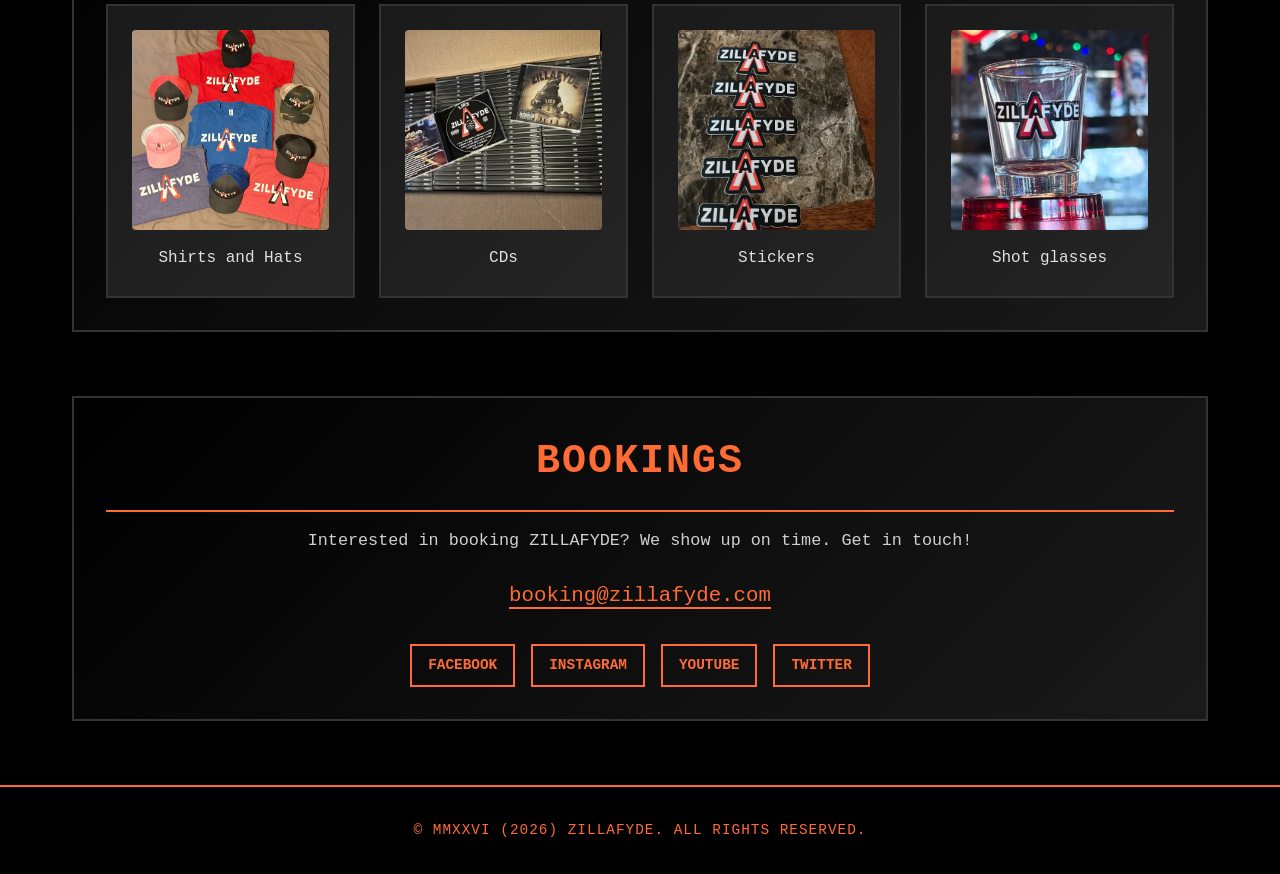
==== commit 07c3ed07: "Update image source path in index.html" ====
--- a/index.html
+++ b/index.html
@@ -113,7 +113,7 @@
                     </div>
                 </div>
                 <div style="margin-bottom: 1.5rem; padding: 1rem; background-color: rgba(255, 107, 53, 0.05); border-left: 3px solid #ff6b35; display: flex; gap: 1rem;">
-                    <img src="al.jpg" alt="Boss OC-5" style="width: 100px; height: 100px; object-fit: cover; border-radius: 4px; flex-shrink: 0;">
+                    <img src="pics/al.jpg" alt="Boss OC-5" style="width: 100px; height: 100px; object-fit: cover; border-radius: 4px; flex-shrink: 0;">
                     <div>
                         <h4 style="color: #ff6b35; margin-bottom: 0.5rem;">Boss OC-5</h4>
                         <p>Bass — Controlled by Scott, the BOSS OC-5 sets a new standard in octave pedal performance. Vintage mode provides a spot-on recreation of the legendary mono OC-2 from 1982, while Poly mode offers numerous enhancements for extended-range playing. And with the addition of an octave-up feature, a span of three octaves is now available for creative exploration. From fat, low mono sounds to octave-shifted chords and more, the OC-5 delivers the widest range, finest sound quality, and best playability in any octave stomp to date.</p>
